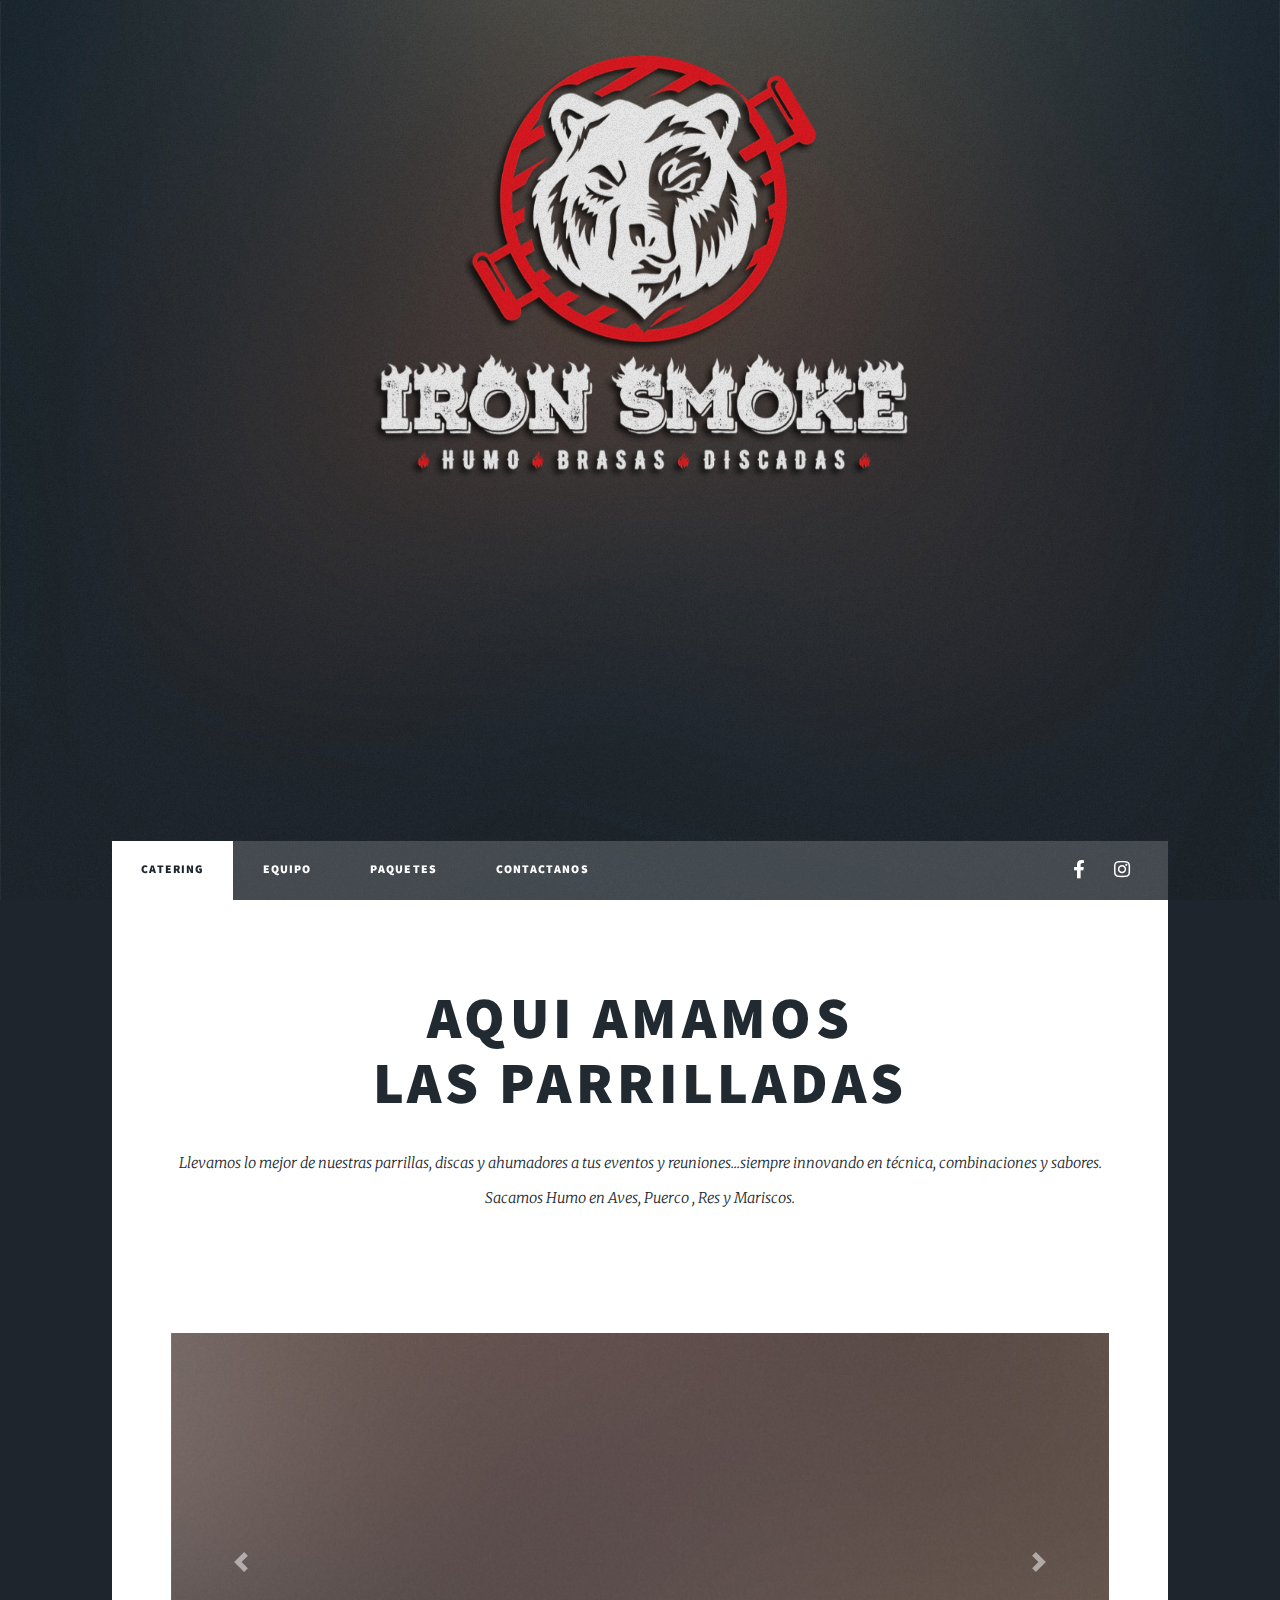
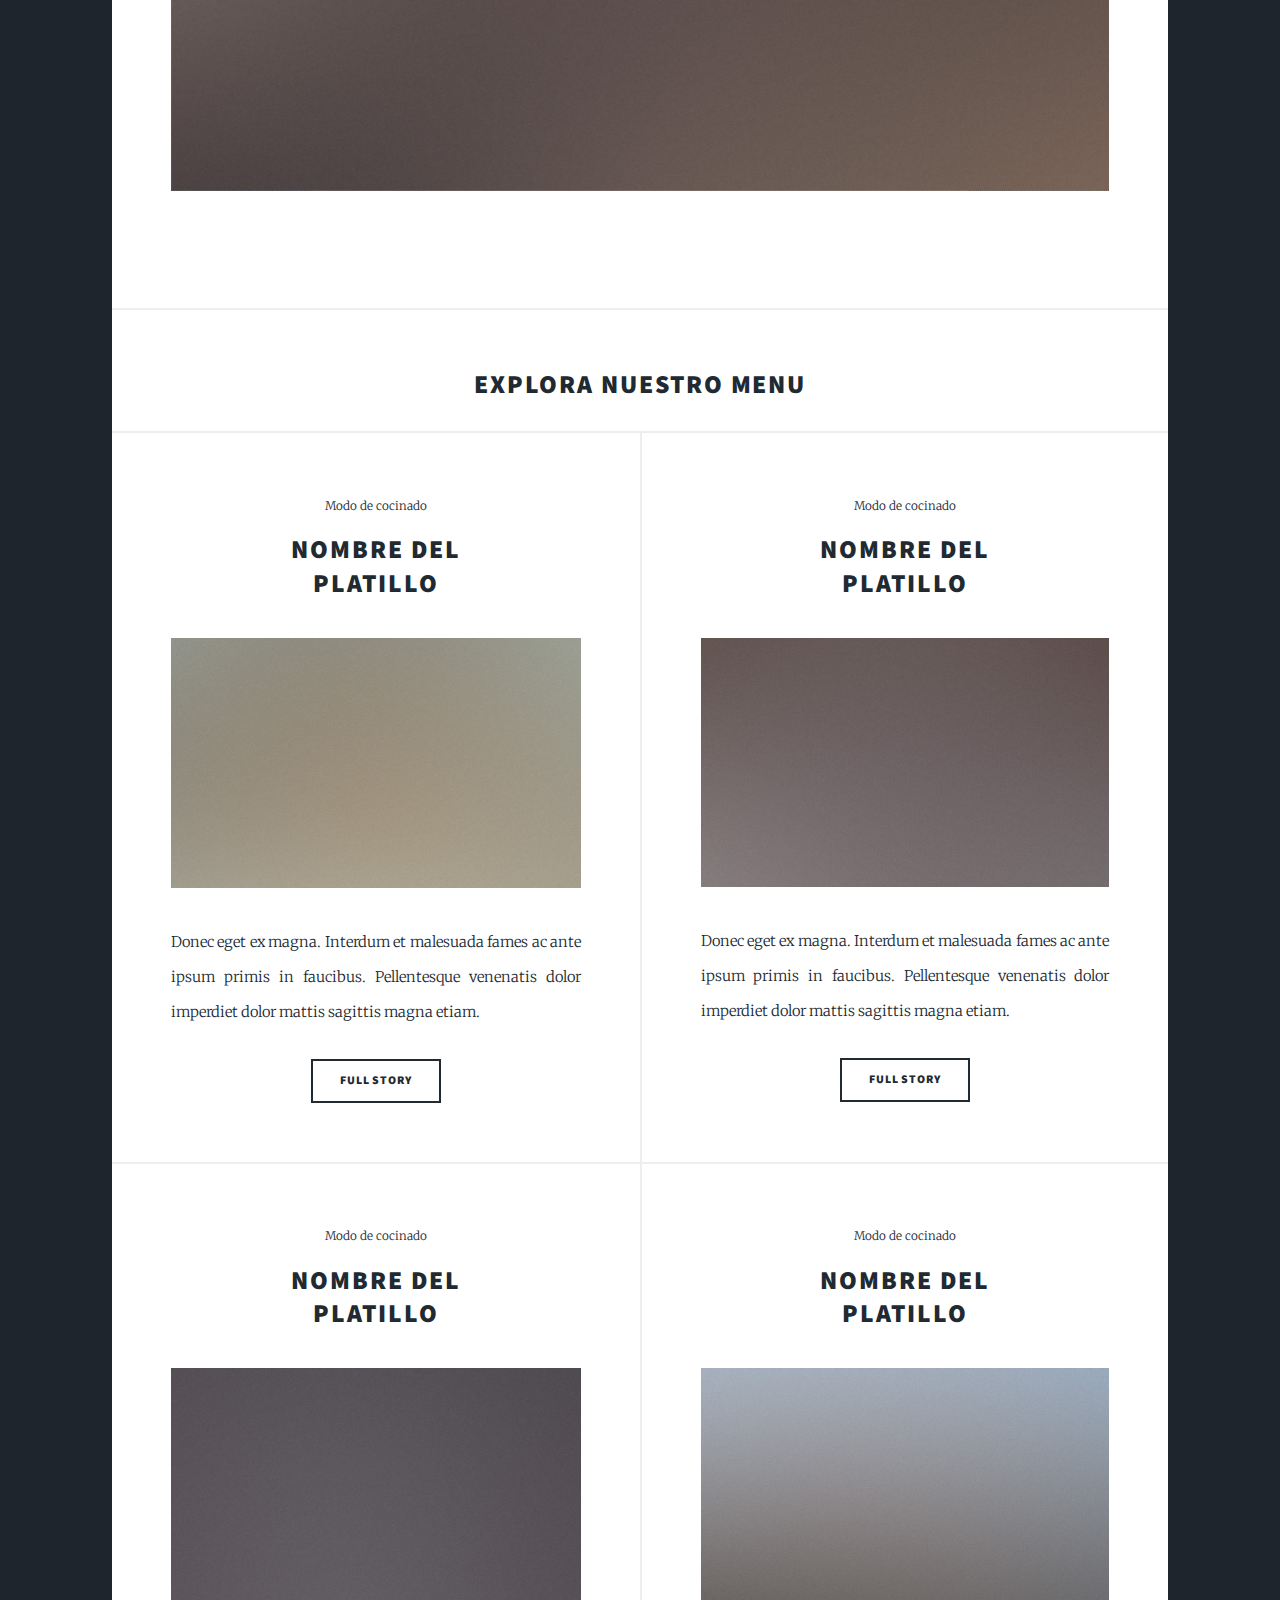
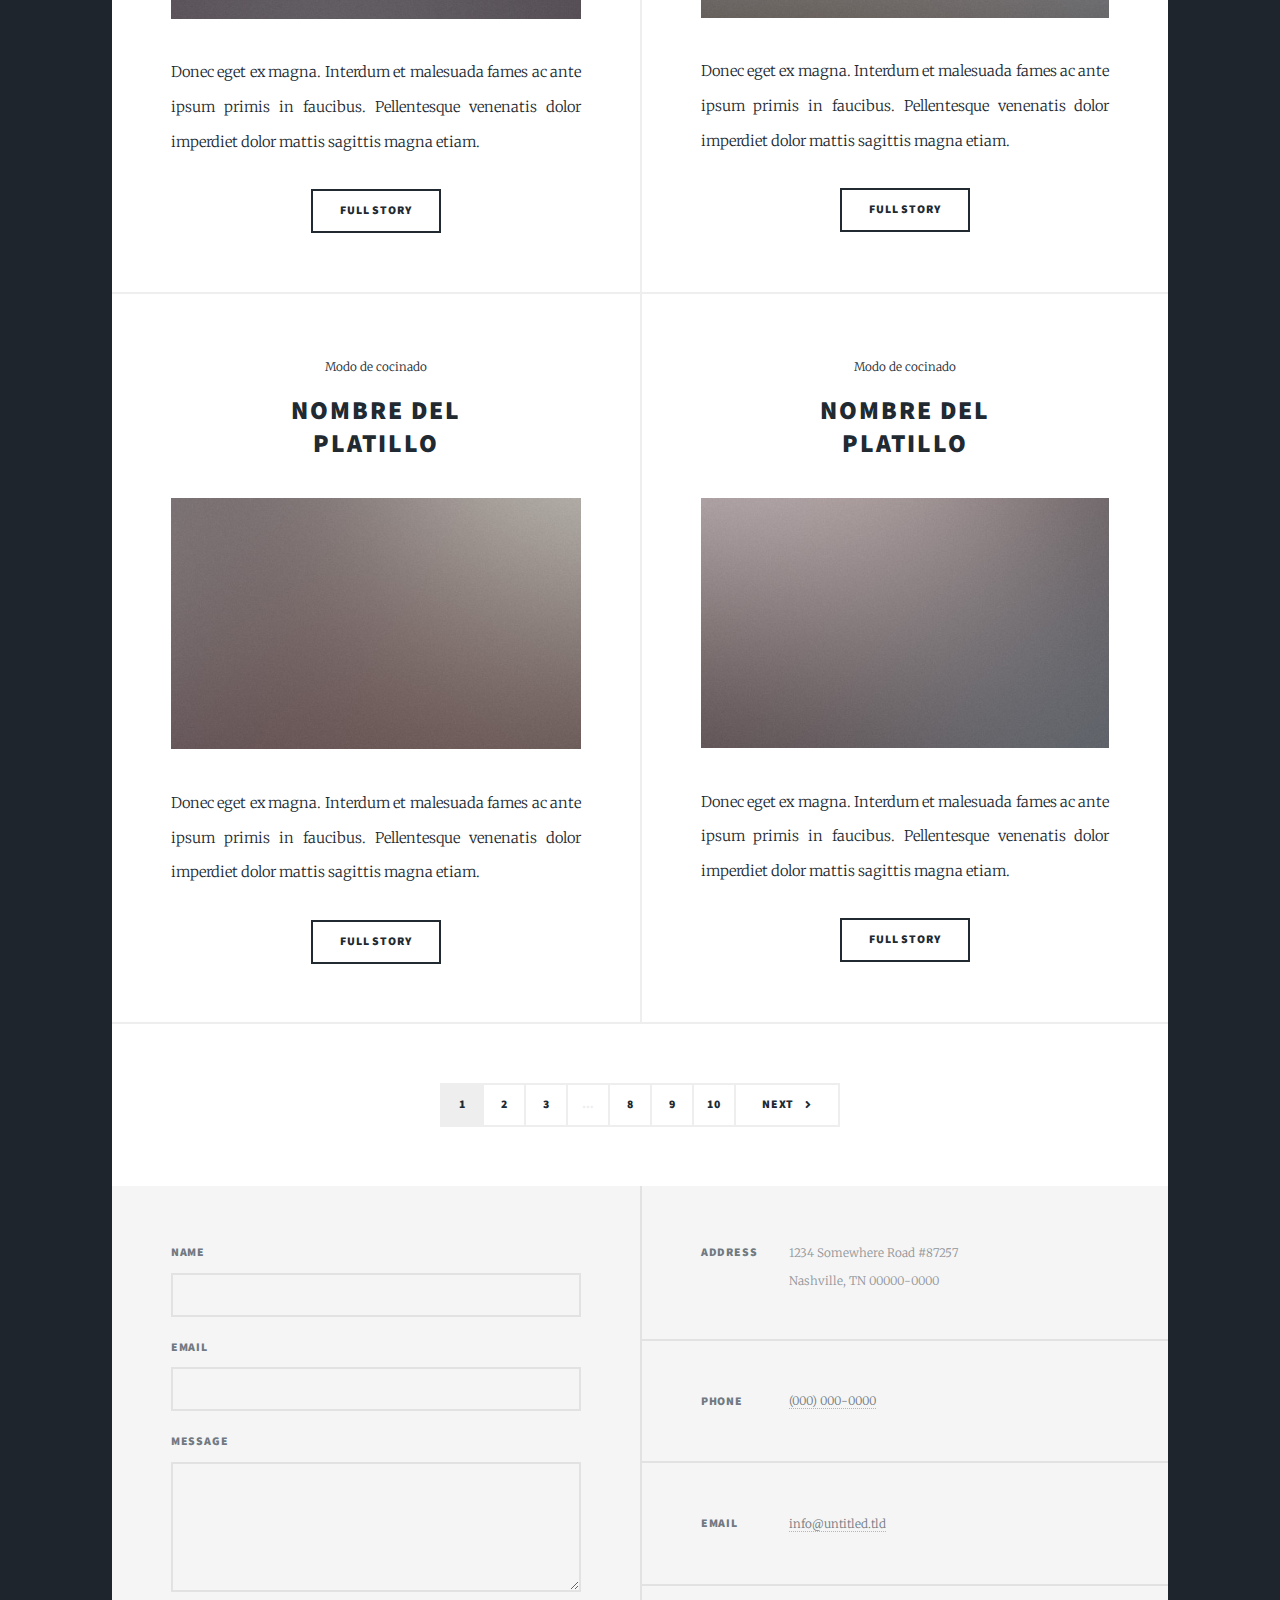
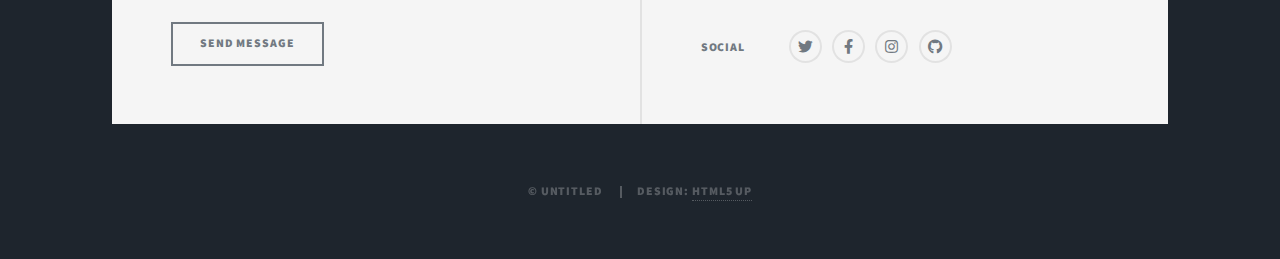
==== index.html @ 40084c40 "Initial commit" ====
<!DOCTYPE html>
<!--
	Massively by HTML5 UP
	html5up.net | @ajlkn
	Free for personal and commercial use under the CCA 3.0 license (html5up.net/license)
-->
<html>
  <head>
    <title>Iron Smoke</title>
    <meta charset="utf-8" />
    <meta
      name="viewport"
      content="width=device-width, initial-scale=1, user-scalable=no"
    />
    <link
      rel="stylesheet"
      href="https://cdn.jsdelivr.net/npm/bootstrap@4.0.0/dist/css/bootstrap.min.css"
      integrity="sha384-Gn5384xqQ1aoWXA+058RXPxPg6fy4IWvTNh0E263XmFcJlSAwiGgFAW/dAiS6JXm"
      crossorigin="anonymous"
    />
    <style>
      h2 {
        text-align: center;
      }
    </style>

    <link rel="stylesheet" href="assets/css/main.css" />
    <noscript
      ><link rel="stylesheet" href="assets/css/noscript.css"
    /></noscript>
  </head>
  <body class="is-preload">
    <!-- Wrapper -->
    <div id="wrapper" class="fade-in">
      <!-- Intro -->
      <div id="intro">
        <ul class="actions">
          <li>
            <a href="#header"></a>
          </li>
        </ul>
      </div>

      <!-- Header -->
      <header id="header">
        <a href="index.html" class="logo">Iron Smoke</a>
      </header>

      <!-- Nav -->
      <nav id="nav">
        <ul class="links">
          <li class="active"><a href="index.html">Catering</a></li>
          <li><a href="generic.html">Equipo</a></li>
          <li><a href="paquetes.html">Paquetes</a></li>

          <li><a href="elements.html">Contactanos</a></li>
        </ul>
        <ul class="icons">
          <li>
            <a href="#" class="icon brands fa-facebook-f"
              ><span class="label">Facebook</span></a
            >
          </li>
          <li>
            <a href="#" class="icon brands fa-instagram"
              ><span class="label">Instagram</span></a
            >
          </li>
        </ul>
      </nav>

      <!-- Main -->
      <div id="main">
        <!-- Featured Post -->
        <article class="post featured">
          <header class="major">
            <h2>
              <a href="#"
                >Aqui amamos<br />
                las parrilladas</a
              >
            </h2>
            <p>
              Llevamos lo mejor de nuestras parrillas, discas y ahumadores a tus
              eventos y reuniones...siempre innovando en técnica, combinaciones
              y sabores. Sacamos Humo en Aves, Puerco , Res y Mariscos.
            </p>
          </header>
          <a href="#" class="image main"
            ><div
              id="carouselExampleControls"
              class="carousel slide"
              data-ride="carousel"
            >
              <div class="carousel-inner">
                <div class="carousel-item active">
                  <img
                    class="d-block w-100"
                    src="images/pic01.jpg"
                    alt="First slide"
                  />
                </div>
                <div class="carousel-item">
                  <img
                    class="d-block w-100"
                    src="images/pic01.jpg"
                    alt="Second slide"
                  />
                </div>
                <div class="carousel-item">
                  <img
                    class="d-block w-100"
                    src="images/pic01.jpg"
                    alt="Third slide"
                  />
                </div>
              </div>
              <a
                class="carousel-control-prev"
                href="#carouselExampleControls"
                role="button"
                data-slide="prev"
              >
                <span
                  class="carousel-control-prev-icon"
                  aria-hidden="true"
                ></span>
                <span class="sr-only">Previous</span>
              </a>
              <a
                class="carousel-control-next"
                href="#carouselExampleControls"
                role="button"
                data-slide="next"
              >
                <span
                  class="carousel-control-next-icon"
                  aria-hidden="true"
                ></span>
                <span class="sr-only">Next</span>
              </a>
            </div></a
          >
        </article>

        <h2>Explora nuestro menu</h2>

        <!-- Posts -->

        <section class="posts">
          <article>
            <header>
              <span class="date">Modo de cocinado</span>
              <h2>
                <a href="#"
                  >Nombre Del<br />
                  platillo</a
                >
              </h2>
            </header>
            <a href="#" class="image fit"
              ><img src="images/pic02.jpg" alt=""
            /></a>
            <p>
              Donec eget ex magna. Interdum et malesuada fames ac ante ipsum
              primis in faucibus. Pellentesque venenatis dolor imperdiet dolor
              mattis sagittis magna etiam.
            </p>
            <ul class="actions special">
              <li><a href="#" class="button">Full Story</a></li>
            </ul>
          </article>
          <article>
            <header>
              <span class="date">Modo de cocinado</span>
              <h2>
                <a href="#"
                  >Nombre Del<br />
                  platillo</a
                >
              </h2>
            </header>
            <a href="#" class="image fit"
              ><img src="images/pic03.jpg" alt=""
            /></a>
            <p>
              Donec eget ex magna. Interdum et malesuada fames ac ante ipsum
              primis in faucibus. Pellentesque venenatis dolor imperdiet dolor
              mattis sagittis magna etiam.
            </p>
            <ul class="actions special">
              <li><a href="#" class="button">Full Story</a></li>
            </ul>
          </article>
          <article>
            <header>
              <span class="date">Modo de cocinado</span>
              <h2>
                <a href="#"
                  >Nombre Del<br />
                  platillo</a
                >
              </h2>
            </header>
            <a href="#" class="image fit"
              ><img src="images/pic04.jpg" alt=""
            /></a>
            <p>
              Donec eget ex magna. Interdum et malesuada fames ac ante ipsum
              primis in faucibus. Pellentesque venenatis dolor imperdiet dolor
              mattis sagittis magna etiam.
            </p>
            <ul class="actions special">
              <li><a href="#" class="button">Full Story</a></li>
            </ul>
          </article>
          <article>
            <header>
              <span class="date">Modo de cocinado</span>
              <h2>
                <a href="#"
                  >Nombre Del<br />
                  platillo</a
                >
              </h2>
            </header>
            <a href="#" class="image fit"
              ><img src="images/pic05.jpg" alt=""
            /></a>
            <p>
              Donec eget ex magna. Interdum et malesuada fames ac ante ipsum
              primis in faucibus. Pellentesque venenatis dolor imperdiet dolor
              mattis sagittis magna etiam.
            </p>
            <ul class="actions special">
              <li><a href="#" class="button">Full Story</a></li>
            </ul>
          </article>
          <article>
            <header>
              <span class="date">Modo de cocinado</span>
              <h2>
                <a href="#"
                  >Nombre Del<br />
                  platillo</a
                >
              </h2>
            </header>
            <a href="#" class="image fit"
              ><img src="images/pic06.jpg" alt=""
            /></a>
            <p>
              Donec eget ex magna. Interdum et malesuada fames ac ante ipsum
              primis in faucibus. Pellentesque venenatis dolor imperdiet dolor
              mattis sagittis magna etiam.
            </p>
            <ul class="actions special">
              <li><a href="#" class="button">Full Story</a></li>
            </ul>
          </article>
          <article>
            <header>
              <span class="date">Modo de cocinado</span>
              <h2>
                <a href="#"
                  >Nombre Del<br />
                  platillo</a
                >
              </h2>
            </header>
            <a href="#" class="image fit"
              ><img src="images/pic07.jpg" alt=""
            /></a>
            <p>
              Donec eget ex magna. Interdum et malesuada fames ac ante ipsum
              primis in faucibus. Pellentesque venenatis dolor imperdiet dolor
              mattis sagittis magna etiam.
            </p>
            <ul class="actions special">
              <li><a href="#" class="button">Full Story</a></li>
            </ul>
          </article>
        </section>

        <!-- Footer -->
        <footer>
          <div class="pagination">
            <!--<a href="#" class="previous">Prev</a>-->
            <a href="#" class="page active">1</a>
            <a href="#" class="page">2</a>
            <a href="#" class="page">3</a>
            <span class="extra">&hellip;</span>
            <a href="#" class="page">8</a>
            <a href="#" class="page">9</a>
            <a href="#" class="page">10</a>
            <a href="#" class="next">Next</a>
          </div>
        </footer>
      </div>

      <!-- Footer -->
      <footer id="footer">
        <section>
          <form method="post" action="#">
            <div class="fields">
              <div class="field">
                <label for="name">Name</label>
                <input type="text" name="name" id="name" />
              </div>
              <div class="field">
                <label for="email">Email</label>
                <input type="text" name="email" id="email" />
              </div>
              <div class="field">
                <label for="message">Message</label>
                <textarea name="message" id="message" rows="3"></textarea>
              </div>
            </div>
            <ul class="actions">
              <li><input type="submit" value="Send Message" /></li>
            </ul>
          </form>
        </section>
        <section class="split contact">
          <section class="alt">
            <h3>Address</h3>
            <p>
              1234 Somewhere Road #87257<br />
              Nashville, TN 00000-0000
            </p>
          </section>
          <section>
            <h3>Phone</h3>
            <p><a href="#">(000) 000-0000</a></p>
          </section>
          <section>
            <h3>Email</h3>
            <p><a href="#">info@untitled.tld</a></p>
          </section>
          <section>
            <h3>Social</h3>
            <ul class="icons alt">
              <li>
                <a href="#" class="icon brands alt fa-twitter"
                  ><span class="label">Twitter</span></a
                >
              </li>
              <li>
                <a href="#" class="icon brands alt fa-facebook-f"
                  ><span class="label">Facebook</span></a
                >
              </li>
              <li>
                <a href="#" class="icon brands alt fa-instagram"
                  ><span class="label">Instagram</span></a
                >
              </li>
              <li>
                <a href="#" class="icon brands alt fa-github"
                  ><span class="label">GitHub</span></a
                >
              </li>
            </ul>
          </section>
        </section>
      </footer>

      <!-- Copyright -->
      <div id="copyright">
        <ul>
          <li>&copy; Untitled</li>
          <li>Design: <a href="https://html5up.net">HTML5 UP</a></li>
        </ul>
      </div>
    </div>

    <!-- Scripts -->
    <script src="assets/js/jquery.min.js"></script>
    <script src="assets/js/jquery.scrollex.min.js"></script>
    <script src="assets/js/jquery.scrolly.min.js"></script>
    <script src="assets/js/browser.min.js"></script>
    <script src="assets/js/breakpoints.min.js"></script>
    <script src="assets/js/util.js"></script>
    <script src="assets/js/main.js"></script>
    <script
      src="https://code.jquery.com/jquery-3.2.1.slim.min.js"
      integrity="sha384-KJ3o2DKtIkvYIK3UENzmM7KCkRr/rE9/Qpg6aAZGJwFDMVNA/GpGFF93hXpG5KkN"
      crossorigin="anonymous"
    ></script>
    <script
      src="https://cdn.jsdelivr.net/npm/popper.js@1.12.9/dist/umd/popper.min.js"
      integrity="sha384-ApNbgh9B+Y1QKtv3Rn7W3mgPxhU9K/ScQsAP7hUibX39j7fakFPskvXusvfa0b4Q"
      crossorigin="anonymous"
    ></script>
    <script
      src="https://cdn.jsdelivr.net/npm/bootstrap@4.0.0/dist/js/bootstrap.min.js"
      integrity="sha384-JZR6Spejh4U02d8jOt6vLEHfe/JQGiRRSQQxSfFWpi1MquVdAyjUar5+76PVCmYl"
      crossorigin="anonymous"
    ></script>
  </body>
</html>
---- assets/css/main.css ----
@import url(fontawesome-all.min.css);
@import url("https://fonts.googleapis.com/css?family=Merriweather:300,700,300italic,700italic|Source+Sans+Pro:900");

/*
	Massively by HTML5 UP
	html5up.net | @ajlkn
	Free for personal and commercial use under the CCA 3.0 license (html5up.net/license)
*/

html,
body,
div,
span,
applet,
object,
iframe,
h1,
h2,
h3,
h4,
h5,
h6,
p,
blockquote,
pre,
a,
abbr,
acronym,
address,
big,
cite,
code,
del,
dfn,
em,
img,
ins,
kbd,
q,
s,
samp,
small,
strike,
strong,
sub,
sup,
tt,
var,
b,
u,
i,
center,
dl,
dt,
dd,
ol,
ul,
li,
fieldset,
form,
label,
legend,
table,
caption,
tbody,
tfoot,
thead,
tr,
th,
td,
article,
aside,
canvas,
details,
embed,
figure,
figcaption,
footer,
header,
hgroup,
menu,
nav,
output,
ruby,
section,
summary,
time,
mark,
audio,
video {
  margin: 0;
  padding: 0;
  border: 0;
  font-size: 100%;
  font: inherit;
  vertical-align: baseline;
}

article,
aside,
details,
figcaption,
figure,
footer,
header,
hgroup,
menu,
nav,
section {
  display: block;
}

body {
  line-height: 1;
}

ol,
ul {
  list-style: none;
}

blockquote,
q {
  quotes: none;
}

blockquote:before,
blockquote:after,
q:before,
q:after {
  content: "";
  content: none;
}

table {
  border-collapse: collapse;
  border-spacing: 0;
}

body {
  -webkit-text-size-adjust: none;
}

mark {
  background-color: transparent;
  color: inherit;
}

input::-moz-focus-inner {
  border: 0;
  padding: 0;
}

input,
select,
textarea {
  -moz-appearance: none;
  -webkit-appearance: none;
  -ms-appearance: none;
  appearance: none;
}

/* Basic */

@-ms-viewport {
  width: device-width;
}

body {
  -ms-overflow-style: scrollbar;
}

@media screen and (max-width: 480px) {
  html,
  body {
    min-width: 320px;
  }
}

html {
  box-sizing: border-box;
}

*,
*:before,
*:after {
  box-sizing: inherit;
}

body {
  background-color: #1e252d;
}

body.is-preload *,
body.is-preload *:before,
body.is-preload *:after {
  -moz-animation: none !important;
  -webkit-animation: none !important;
  -ms-animation: none !important;
  animation: none !important;
  -moz-transition: none !important;
  -webkit-transition: none !important;
  -ms-transition: none !important;
  transition: none !important;
}

/* Type */

html {
  font-size: 16pt;
}

@media screen and (max-width: 1680px) {
  html {
    font-size: 12pt;
  }
}

@media screen and (max-width: 1280px) {
  html {
    font-size: 11pt;
  }
}

@media screen and (max-width: 360px) {
  html {
    font-size: 10pt;
  }
}

body {
  color: #212931;
}

body,
input,
select,
textarea {
  font-family: "Merriweather", Georgia, serif;
  font-weight: 300;
  font-size: 1rem;
  line-height: 2.375;
}

a {
  -moz-transition: color 0.2s ease-in-out, background-color 0.2s ease-in-out,
    border-color 0.2s ease-in-out, box-shadow 0.2s ease-in-out;
  -webkit-transition: color 0.2s ease-in-out, background-color 0.2s ease-in-out,
    border-color 0.2s ease-in-out, box-shadow 0.2s ease-in-out;
  -ms-transition: color 0.2s ease-in-out, background-color 0.2s ease-in-out,
    border-color 0.2s ease-in-out, box-shadow 0.2s ease-in-out;
  transition: color 0.2s ease-in-out, background-color 0.2s ease-in-out,
    border-color 0.2s ease-in-out, box-shadow 0.2s ease-in-out;
  border-bottom: dotted 1px;
  text-decoration: none;
}

a:hover {
  border-bottom-color: transparent;
}

strong,
b {
  font-weight: 600;
}

em,
i {
  font-style: italic;
}

p {
  text-align: justify;
  margin: 0 0 2rem 0;
}

h1,
h2,
h3,
h4,
h5,
h6 {
  font-family: "Source Sans Pro", Helvetica, sans-serif;
  font-weight: 900;
  line-height: 1.5;
  letter-spacing: 0.075em;
  text-transform: uppercase;
  margin: 0 0 1rem 0;
}

h1 a,
h2 a,
h3 a,
h4 a,
h5 a,
h6 a {
  border-bottom: 0;
  color: inherit;
  text-decoration: none;
}

h1 {
  font-size: 4rem;
  line-height: 1.1;
  margin: 0 0 2rem 0;
}

h2 {
  font-size: 1.75rem;
  line-height: 1.3;
  margin: 0 0 1.5rem 0;
}

h3 {
  font-size: 1.25rem;
  margin: 0 0 1.5rem 0;
}

h4 {
  font-size: 1rem;
}

h5 {
  font-size: 0.9rem;
}

h6 {
  font-size: 0.8rem;
}

sub {
  font-size: 0.8rem;
  position: relative;
  top: 0.5rem;
}

sup {
  font-size: 0.8rem;
  position: relative;
  top: -0.5rem;
}

blockquote {
  border-left: solid 4px;
  font-style: italic;
  margin: 0 0 2rem 0;
  padding: 0.5rem 0 0.5rem 2rem;
}

code {
  border: solid 2px;
  font-family: "Courier New", monospace;
  font-size: 0.9rem;
  margin: 0 0.25rem;
  padding: 0.25rem 0.65rem;
}

pre {
  -webkit-overflow-scrolling: touch;
  font-family: "Courier New", monospace;
  font-size: 0.9rem;
  margin: 0 0 2rem 0;
}

pre code {
  display: block;
  line-height: 1.75;
  padding: 1rem 1.5rem;
  overflow-x: auto;
}

hr {
  border: 0;
  border-bottom: solid 2px;
  margin: 3rem 0;
}

hr.major {
  margin: 5rem 0;
}

.align-left {
  text-align: left;
}

.align-center {
  text-align: center;
}

.align-right {
  text-align: right;
}

input,
select,
textarea {
  color: #212931;
}

a {
  color: #212931;
  border-bottom-color: rgba(33, 41, 49, 0.5);
}

a:hover {
  border-bottom-color: transparent;
  color: #18bfef !important;
}

strong,
b {
  color: #212931;
}

h1,
h2,
h3,
h4,
h5,
h6 {
  color: #212931;
}

blockquote {
  border-left-color: #eeeeee;
}

code {
  background: rgba(220, 220, 220, 0.25);
  border-color: #eeeeee;
}

hr {
  border-bottom-color: #eeeeee;
}

/* Row */

.row {
  display: flex;
  flex-wrap: wrap;
  box-sizing: border-box;
  align-items: stretch;
}

.row > * {
  box-sizing: border-box;
}

.row.gtr-uniform > * > :last-child {
  margin-bottom: 0;
}

.row.aln-left {
  justify-content: flex-start;
}

.row.aln-center {
  justify-content: center;
}

.row.aln-right {
  justify-content: flex-end;
}

.row.aln-top {
  align-items: flex-start;
}

.row.aln-middle {
  align-items: center;
}

.row.aln-bottom {
  align-items: flex-end;
}

.row > .imp {
  order: -1;
}

.row > .col-1 {
  width: 8.33333%;
}

.row > .off-1 {
  margin-left: 8.33333%;
}

.row > .col-2 {
  width: 16.66667%;
}

.row > .off-2 {
  margin-left: 16.66667%;
}

.row > .col-3 {
  width: 25%;
}

.row > .off-3 {
  margin-left: 25%;
}

.row > .col-4 {
  width: 33.33333%;
}

.row > .off-4 {
  margin-left: 33.33333%;
}

.row > .col-5 {
  width: 41.66667%;
}

.row > .off-5 {
  margin-left: 41.66667%;
}

.row > .col-6 {
  width: 50%;
}

.row > .off-6 {
  margin-left: 50%;
}

.row > .col-7 {
  width: 58.33333%;
}

.row > .off-7 {
  margin-left: 58.33333%;
}

.row > .col-8 {
  width: 66.66667%;
}

.row > .off-8 {
  margin-left: 66.66667%;
}

.row > .col-9 {
  width: 75%;
}

.row > .off-9 {
  margin-left: 75%;
}

.row > .col-10 {
  width: 83.33333%;
}

.row > .off-10 {
  margin-left: 83.33333%;
}

.row > .col-11 {
  width: 91.66667%;
}

.row > .off-11 {
  margin-left: 91.66667%;
}

.row > .col-12 {
  width: 100%;
}

.row > .off-12 {
  margin-left: 100%;
}

.row.gtr-0 {
  margin-top: 0;
  margin-left: 0rem;
}

.row.gtr-0 > * {
  padding: 0 0 0 0rem;
}

.row.gtr-0.gtr-uniform {
  margin-top: 0rem;
}

.row.gtr-0.gtr-uniform > * {
  padding-top: 0rem;
}

.row.gtr-25 {
  margin-top: 0;
  margin-left: -0.375rem;
}

.row.gtr-25 > * {
  padding: 0 0 0 0.375rem;
}

.row.gtr-25.gtr-uniform {
  margin-top: -0.375rem;
}

.row.gtr-25.gtr-uniform > * {
  padding-top: 0.375rem;
}

.row.gtr-50 {
  margin-top: 0;
  margin-left: -0.75rem;
}

.row.gtr-50 > * {
  padding: 0 0 0 0.75rem;
}

.row.gtr-50.gtr-uniform {
  margin-top: -0.75rem;
}

.row.gtr-50.gtr-uniform > * {
  padding-top: 0.75rem;
}

.row {
  margin-top: 0;
  margin-left: -1.5rem;
}

.row > * {
  padding: 0 0 0 1.5rem;
}

.row.gtr-uniform {
  margin-top: -1.5rem;
}

.row.gtr-uniform > * {
  padding-top: 1.5rem;
}

.row.gtr-150 {
  margin-top: 0;
  margin-left: -2.25rem;
}

.row.gtr-150 > * {
  padding: 0 0 0 2.25rem;
}

.row.gtr-150.gtr-uniform {
  margin-top: -2.25rem;
}

.row.gtr-150.gtr-uniform > * {
  padding-top: 2.25rem;
}

.row.gtr-200 {
  margin-top: 0;
  margin-left: -3rem;
}

.row.gtr-200 > * {
  padding: 0 0 0 3rem;
}

.row.gtr-200.gtr-uniform {
  margin-top: -3rem;
}

.row.gtr-200.gtr-uniform > * {
  padding-top: 3rem;
}

@media screen and (max-width: 1680px) {
  .row {
    display: flex;
    flex-wrap: wrap;
    box-sizing: border-box;
    align-items: stretch;
  }

  .row > * {
    box-sizing: border-box;
  }

  .row.gtr-uniform > * > :last-child {
    margin-bottom: 0;
  }

  .row.aln-left {
    justify-content: flex-start;
  }

  .row.aln-center {
    justify-content: center;
  }

  .row.aln-right {
    justify-content: flex-end;
  }

  .row.aln-top {
    align-items: flex-start;
  }

  .row.aln-middle {
    align-items: center;
  }

  .row.aln-bottom {
    align-items: flex-end;
  }

  .row > .imp-xlarge {
    order: -1;
  }

  .row > .col-1-xlarge {
    width: 8.33333%;
  }

  .row > .off-1-xlarge {
    margin-left: 8.33333%;
  }

  .row > .col-2-xlarge {
    width: 16.66667%;
  }

  .row > .off-2-xlarge {
    margin-left: 16.66667%;
  }

  .row > .col-3-xlarge {
    width: 25%;
  }

  .row > .off-3-xlarge {
    margin-left: 25%;
  }

  .row > .col-4-xlarge {
    width: 33.33333%;
  }

  .row > .off-4-xlarge {
    margin-left: 33.33333%;
  }

  .row > .col-5-xlarge {
    width: 41.66667%;
  }

  .row > .off-5-xlarge {
    margin-left: 41.66667%;
  }

  .row > .col-6-xlarge {
    width: 50%;
  }

  .row > .off-6-xlarge {
    margin-left: 50%;
  }

  .row > .col-7-xlarge {
    width: 58.33333%;
  }

  .row > .off-7-xlarge {
    margin-left: 58.33333%;
  }

  .row > .col-8-xlarge {
    width: 66.66667%;
  }

  .row > .off-8-xlarge {
    margin-left: 66.66667%;
  }

  .row > .col-9-xlarge {
    width: 75%;
  }

  .row > .off-9-xlarge {
    margin-left: 75%;
  }

  .row > .col-10-xlarge {
    width: 83.33333%;
  }

  .row > .off-10-xlarge {
    margin-left: 83.33333%;
  }

  .row > .col-11-xlarge {
    width: 91.66667%;
  }

  .row > .off-11-xlarge {
    margin-left: 91.66667%;
  }

  .row > .col-12-xlarge {
    width: 100%;
  }

  .row > .off-12-xlarge {
    margin-left: 100%;
  }

  .row.gtr-0 {
    margin-top: 0;
    margin-left: 0rem;
  }

  .row.gtr-0 > * {
    padding: 0 0 0 0rem;
  }

  .row.gtr-0.gtr-uniform {
    margin-top: 0rem;
  }

  .row.gtr-0.gtr-uniform > * {
    padding-top: 0rem;
  }

  .row.gtr-25 {
    margin-top: 0;
    margin-left: -0.375rem;
  }

  .row.gtr-25 > * {
    padding: 0 0 0 0.375rem;
  }

  .row.gtr-25.gtr-uniform {
    margin-top: -0.375rem;
  }

  .row.gtr-25.gtr-uniform > * {
    padding-top: 0.375rem;
  }

  .row.gtr-50 {
    margin-top: 0;
    margin-left: -0.75rem;
  }

  .row.gtr-50 > * {
    padding: 0 0 0 0.75rem;
  }

  .row.gtr-50.gtr-uniform {
    margin-top: -0.75rem;
  }

  .row.gtr-50.gtr-uniform > * {
    padding-top: 0.75rem;
  }

  .row {
    margin-top: 0;
    margin-left: -1.5rem;
  }

  .row > * {
    padding: 0 0 0 1.5rem;
  }

  .row.gtr-uniform {
    margin-top: -1.5rem;
  }

  .row.gtr-uniform > * {
    padding-top: 1.5rem;
  }

  .row.gtr-150 {
    margin-top: 0;
    margin-left: -2.25rem;
  }

  .row.gtr-150 > * {
    padding: 0 0 0 2.25rem;
  }

  .row.gtr-150.gtr-uniform {
    margin-top: -2.25rem;
  }

  .row.gtr-150.gtr-uniform > * {
    padding-top: 2.25rem;
  }

  .row.gtr-200 {
    margin-top: 0;
    margin-left: -3rem;
  }

  .row.gtr-200 > * {
    padding: 0 0 0 3rem;
  }

  .row.gtr-200.gtr-uniform {
    margin-top: -3rem;
  }

  .row.gtr-200.gtr-uniform > * {
    padding-top: 3rem;
  }
}

@media screen and (max-width: 1280px) {
  .row {
    display: flex;
    flex-wrap: wrap;
    box-sizing: border-box;
    align-items: stretch;
  }

  .row > * {
    box-sizing: border-box;
  }

  .row.gtr-uniform > * > :last-child {
    margin-bottom: 0;
  }

  .row.aln-left {
    justify-content: flex-start;
  }

  .row.aln-center {
    justify-content: center;
  }

  .row.aln-right {
    justify-content: flex-end;
  }

  .row.aln-top {
    align-items: flex-start;
  }

  .row.aln-middle {
    align-items: center;
  }

  .row.aln-bottom {
    align-items: flex-end;
  }

  .row > .imp-large {
    order: -1;
  }

  .row > .col-1-large {
    width: 8.33333%;
  }

  .row > .off-1-large {
    margin-left: 8.33333%;
  }

  .row > .col-2-large {
    width: 16.66667%;
  }

  .row > .off-2-large {
    margin-left: 16.66667%;
  }

  .row > .col-3-large {
    width: 25%;
  }

  .row > .off-3-large {
    margin-left: 25%;
  }

  .row > .col-4-large {
    width: 33.33333%;
  }

  .row > .off-4-large {
    margin-left: 33.33333%;
  }

  .row > .col-5-large {
    width: 41.66667%;
  }

  .row > .off-5-large {
    margin-left: 41.66667%;
  }

  .row > .col-6-large {
    width: 50%;
  }

  .row > .off-6-large {
    margin-left: 50%;
  }

  .row > .col-7-large {
    width: 58.33333%;
  }

  .row > .off-7-large {
    margin-left: 58.33333%;
  }

  .row > .col-8-large {
    width: 66.66667%;
  }

  .row > .off-8-large {
    margin-left: 66.66667%;
  }

  .row > .col-9-large {
    width: 75%;
  }

  .row > .off-9-large {
    margin-left: 75%;
  }

  .row > .col-10-large {
    width: 83.33333%;
  }

  .row > .off-10-large {
    margin-left: 83.33333%;
  }

  .row > .col-11-large {
    width: 91.66667%;
  }

  .row > .off-11-large {
    margin-left: 91.66667%;
  }

  .row > .col-12-large {
    width: 100%;
  }

  .row > .off-12-large {
    margin-left: 100%;
  }

  .row.gtr-0 {
    margin-top: 0;
    margin-left: 0rem;
  }

  .row.gtr-0 > * {
    padding: 0 0 0 0rem;
  }

  .row.gtr-0.gtr-uniform {
    margin-top: 0rem;
  }

  .row.gtr-0.gtr-uniform > * {
    padding-top: 0rem;
  }

  .row.gtr-25 {
    margin-top: 0;
    margin-left: -0.375rem;
  }

  .row.gtr-25 > * {
    padding: 0 0 0 0.375rem;
  }

  .row.gtr-25.gtr-uniform {
    margin-top: -0.375rem;
  }

  .row.gtr-25.gtr-uniform > * {
    padding-top: 0.375rem;
  }

  .row.gtr-50 {
    margin-top: 0;
    margin-left: -0.75rem;
  }

  .row.gtr-50 > * {
    padding: 0 0 0 0.75rem;
  }

  .row.gtr-50.gtr-uniform {
    margin-top: -0.75rem;
  }

  .row.gtr-50.gtr-uniform > * {
    padding-top: 0.75rem;
  }

  .row {
    margin-top: 0;
    margin-left: -1.5rem;
  }

  .row > * {
    padding: 0 0 0 1.5rem;
  }

  .row.gtr-uniform {
    margin-top: -1.5rem;
  }

  .row.gtr-uniform > * {
    padding-top: 1.5rem;
  }

  .row.gtr-150 {
    margin-top: 0;
    margin-left: -2.25rem;
  }

  .row.gtr-150 > * {
    padding: 0 0 0 2.25rem;
  }

  .row.gtr-150.gtr-uniform {
    margin-top: -2.25rem;
  }

  .row.gtr-150.gtr-uniform > * {
    padding-top: 2.25rem;
  }

  .row.gtr-200 {
    margin-top: 0;
    margin-left: -3rem;
  }

  .row.gtr-200 > * {
    padding: 0 0 0 3rem;
  }

  .row.gtr-200.gtr-uniform {
    margin-top: -3rem;
  }

  .row.gtr-200.gtr-uniform > * {
    padding-top: 3rem;
  }
}

@media screen and (max-width: 980px) {
  .row {
    display: flex;
    flex-wrap: wrap;
    box-sizing: border-box;
    align-items: stretch;
  }

  .row > * {
    box-sizing: border-box;
  }

  .row.gtr-uniform > * > :last-child {
    margin-bottom: 0;
  }

  .row.aln-left {
    justify-content: flex-start;
  }

  .row.aln-center {
    justify-content: center;
  }

  .row.aln-right {
    justify-content: flex-end;
  }

  .row.aln-top {
    align-items: flex-start;
  }

  .row.aln-middle {
    align-items: center;
  }

  .row.aln-bottom {
    align-items: flex-end;
  }

  .row > .imp-medium {
    order: -1;
  }

  .row > .col-1-medium {
    width: 8.33333%;
  }

  .row > .off-1-medium {
    margin-left: 8.33333%;
  }

  .row > .col-2-medium {
    width: 16.66667%;
  }

  .row > .off-2-medium {
    margin-left: 16.66667%;
  }

  .row > .col-3-medium {
    width: 25%;
  }

  .row > .off-3-medium {
    margin-left: 25%;
  }

  .row > .col-4-medium {
    width: 33.33333%;
  }

  .row > .off-4-medium {
    margin-left: 33.33333%;
  }

  .row > .col-5-medium {
    width: 41.66667%;
  }

  .row > .off-5-medium {
    margin-left: 41.66667%;
  }

  .row > .col-6-medium {
    width: 50%;
  }

  .row > .off-6-medium {
    margin-left: 50%;
  }

  .row > .col-7-medium {
    width: 58.33333%;
  }

  .row > .off-7-medium {
    margin-left: 58.33333%;
  }

  .row > .col-8-medium {
    width: 66.66667%;
  }

  .row > .off-8-medium {
    margin-left: 66.66667%;
  }

  .row > .col-9-medium {
    width: 75%;
  }

  .row > .off-9-medium {
    margin-left: 75%;
  }

  .row > .col-10-medium {
    width: 83.33333%;
  }

  .row > .off-10-medium {
    margin-left: 83.33333%;
  }

  .row > .col-11-medium {
    width: 91.66667%;
  }

  .row > .off-11-medium {
    margin-left: 91.66667%;
  }

  .row > .col-12-medium {
    width: 100%;
  }

  .row > .off-12-medium {
    margin-left: 100%;
  }

  .row.gtr-0 {
    margin-top: 0;
    margin-left: 0rem;
  }

  .row.gtr-0 > * {
    padding: 0 0 0 0rem;
  }

  .row.gtr-0.gtr-uniform {
    margin-top: 0rem;
  }

  .row.gtr-0.gtr-uniform > * {
    padding-top: 0rem;
  }

  .row.gtr-25 {
    margin-top: 0;
    margin-left: -0.375rem;
  }

  .row.gtr-25 > * {
    padding: 0 0 0 0.375rem;
  }

  .row.gtr-25.gtr-uniform {
    margin-top: -0.375rem;
  }

  .row.gtr-25.gtr-uniform > * {
    padding-top: 0.375rem;
  }

  .row.gtr-50 {
    margin-top: 0;
    margin-left: -0.75rem;
  }

  .row.gtr-50 > * {
    padding: 0 0 0 0.75rem;
  }

  .row.gtr-50.gtr-uniform {
    margin-top: -0.75rem;
  }

  .row.gtr-50.gtr-uniform > * {
    padding-top: 0.75rem;
  }

  .row {
    margin-top: 0;
    margin-left: -1.5rem;
  }

  .row > * {
    padding: 0 0 0 1.5rem;
  }

  .row.gtr-uniform {
    margin-top: -1.5rem;
  }

  .row.gtr-uniform > * {
    padding-top: 1.5rem;
  }

  .row.gtr-150 {
    margin-top: 0;
    margin-left: -2.25rem;
  }

  .row.gtr-150 > * {
    padding: 0 0 0 2.25rem;
  }

  .row.gtr-150.gtr-uniform {
    margin-top: -2.25rem;
  }

  .row.gtr-150.gtr-uniform > * {
    padding-top: 2.25rem;
  }

  .row.gtr-200 {
    margin-top: 0;
    margin-left: -3rem;
  }

  .row.gtr-200 > * {
    padding: 0 0 0 3rem;
  }

  .row.gtr-200.gtr-uniform {
    margin-top: -3rem;
  }

  .row.gtr-200.gtr-uniform > * {
    padding-top: 3rem;
  }
}

@media screen and (max-width: 736px) {
  .row {
    display: flex;
    flex-wrap: wrap;
    box-sizing: border-box;
    align-items: stretch;
  }

  .row > * {
    box-sizing: border-box;
  }

  .row.gtr-uniform > * > :last-child {
    margin-bottom: 0;
  }

  .row.aln-left {
    justify-content: flex-start;
  }

  .row.aln-center {
    justify-content: center;
  }

  .row.aln-right {
    justify-content: flex-end;
  }

  .row.aln-top {
    align-items: flex-start;
  }

  .row.aln-middle {
    align-items: center;
  }

  .row.aln-bottom {
    align-items: flex-end;
  }

  .row > .imp-small {
    order: -1;
  }

  .row > .col-1-small {
    width: 8.33333%;
  }

  .row > .off-1-small {
    margin-left: 8.33333%;
  }

  .row > .col-2-small {
    width: 16.66667%;
  }

  .row > .off-2-small {
    margin-left: 16.66667%;
  }

  .row > .col-3-small {
    width: 25%;
  }

  .row > .off-3-small {
    margin-left: 25%;
  }

  .row > .col-4-small {
    width: 33.33333%;
  }

  .row > .off-4-small {
    margin-left: 33.33333%;
  }

  .row > .col-5-small {
    width: 41.66667%;
  }

  .row > .off-5-small {
    margin-left: 41.66667%;
  }

  .row > .col-6-small {
    width: 50%;
  }

  .row > .off-6-small {
    margin-left: 50%;
  }

  .row > .col-7-small {
    width: 58.33333%;
  }

  .row > .off-7-small {
    margin-left: 58.33333%;
  }

  .row > .col-8-small {
    width: 66.66667%;
  }

  .row > .off-8-small {
    margin-left: 66.66667%;
  }

  .row > .col-9-small {
    width: 75%;
  }

  .row > .off-9-small {
    margin-left: 75%;
  }

  .row > .col-10-small {
    width: 83.33333%;
  }

  .row > .off-10-small {
    margin-left: 83.33333%;
  }

  .row > .col-11-small {
    width: 91.66667%;
  }

  .row > .off-11-small {
    margin-left: 91.66667%;
  }

  .row > .col-12-small {
    width: 100%;
  }

  .row > .off-12-small {
    margin-left: 100%;
  }

  .row.gtr-0 {
    margin-top: 0;
    margin-left: 0rem;
  }

  .row.gtr-0 > * {
    padding: 0 0 0 0rem;
  }

  .row.gtr-0.gtr-uniform {
    margin-top: 0rem;
  }

  .row.gtr-0.gtr-uniform > * {
    padding-top: 0rem;
  }

  .row.gtr-25 {
    margin-top: 0;
    margin-left: -0.375rem;
  }

  .row.gtr-25 > * {
    padding: 0 0 0 0.375rem;
  }

  .row.gtr-25.gtr-uniform {
    margin-top: -0.375rem;
  }

  .row.gtr-25.gtr-uniform > * {
    padding-top: 0.375rem;
  }

  .row.gtr-50 {
    margin-top: 0;
    margin-left: -0.75rem;
  }

  .row.gtr-50 > * {
    padding: 0 0 0 0.75rem;
  }

  .row.gtr-50.gtr-uniform {
    margin-top: -0.75rem;
  }

  .row.gtr-50.gtr-uniform > * {
    padding-top: 0.75rem;
  }

  .row {
    margin-top: 0;
    margin-left: -1.5rem;
  }

  .row > * {
    padding: 0 0 0 1.5rem;
  }

  .row.gtr-uniform {
    margin-top: -1.5rem;
  }

  .row.gtr-uniform > * {
    padding-top: 1.5rem;
  }

  .row.gtr-150 {
    margin-top: 0;
    margin-left: -2.25rem;
  }

  .row.gtr-150 > * {
    padding: 0 0 0 2.25rem;
  }

  .row.gtr-150.gtr-uniform {
    margin-top: -2.25rem;
  }

  .row.gtr-150.gtr-uniform > * {
    padding-top: 2.25rem;
  }

  .row.gtr-200 {
    margin-top: 0;
    margin-left: -3rem;
  }

  .row.gtr-200 > * {
    padding: 0 0 0 3rem;
  }

  .row.gtr-200.gtr-uniform {
    margin-top: -3rem;
  }

  .row.gtr-200.gtr-uniform > * {
    padding-top: 3rem;
  }
}

@media screen and (max-width: 480px) {
  .row {
    display: flex;
    flex-wrap: wrap;
    box-sizing: border-box;
    align-items: stretch;
  }

  .row > * {
    box-sizing: border-box;
  }

  .row.gtr-uniform > * > :last-child {
    margin-bottom: 0;
  }

  .row.aln-left {
    justify-content: flex-start;
  }

  .row.aln-center {
    justify-content: center;
  }

  .row.aln-right {
    justify-content: flex-end;
  }

  .row.aln-top {
    align-items: flex-start;
  }

  .row.aln-middle {
    align-items: center;
  }

  .row.aln-bottom {
    align-items: flex-end;
  }

  .row > .imp-xsmall {
    order: -1;
  }

  .row > .col-1-xsmall {
    width: 8.33333%;
  }

  .row > .off-1-xsmall {
    margin-left: 8.33333%;
  }

  .row > .col-2-xsmall {
    width: 16.66667%;
  }

  .row > .off-2-xsmall {
    margin-left: 16.66667%;
  }

  .row > .col-3-xsmall {
    width: 25%;
  }

  .row > .off-3-xsmall {
    margin-left: 25%;
  }

  .row > .col-4-xsmall {
    width: 33.33333%;
  }

  .row > .off-4-xsmall {
    margin-left: 33.33333%;
  }

  .row > .col-5-xsmall {
    width: 41.66667%;
  }

  .row > .off-5-xsmall {
    margin-left: 41.66667%;
  }

  .row > .col-6-xsmall {
    width: 50%;
  }

  .row > .off-6-xsmall {
    margin-left: 50%;
  }

  .row > .col-7-xsmall {
    width: 58.33333%;
  }

  .row > .off-7-xsmall {
    margin-left: 58.33333%;
  }

  .row > .col-8-xsmall {
    width: 66.66667%;
  }

  .row > .off-8-xsmall {
    margin-left: 66.66667%;
  }

  .row > .col-9-xsmall {
    width: 75%;
  }

  .row > .off-9-xsmall {
    margin-left: 75%;
  }

  .row > .col-10-xsmall {
    width: 83.33333%;
  }

  .row > .off-10-xsmall {
    margin-left: 83.33333%;
  }

  .row > .col-11-xsmall {
    width: 91.66667%;
  }

  .row > .off-11-xsmall {
    margin-left: 91.66667%;
  }

  .row > .col-12-xsmall {
    width: 100%;
  }

  .row > .off-12-xsmall {
    margin-left: 100%;
  }

  .row.gtr-0 {
    margin-top: 0;
    margin-left: 0rem;
  }

  .row.gtr-0 > * {
    padding: 0 0 0 0rem;
  }

  .row.gtr-0.gtr-uniform {
    margin-top: 0rem;
  }

  .row.gtr-0.gtr-uniform > * {
    padding-top: 0rem;
  }

  .row.gtr-25 {
    margin-top: 0;
    margin-left: -0.375rem;
  }

  .row.gtr-25 > * {
    padding: 0 0 0 0.375rem;
  }

  .row.gtr-25.gtr-uniform {
    margin-top: -0.375rem;
  }

  .row.gtr-25.gtr-uniform > * {
    padding-top: 0.375rem;
  }

  .row.gtr-50 {
    margin-top: 0;
    margin-left: -0.75rem;
  }

  .row.gtr-50 > * {
    padding: 0 0 0 0.75rem;
  }

  .row.gtr-50.gtr-uniform {
    margin-top: -0.75rem;
  }

  .row.gtr-50.gtr-uniform > * {
    padding-top: 0.75rem;
  }

  .row {
    margin-top: 0;
    margin-left: -1.5rem;
  }

  .row > * {
    padding: 0 0 0 1.5rem;
  }

  .row.gtr-uniform {
    margin-top: -1.5rem;
  }

  .row.gtr-uniform > * {
    padding-top: 1.5rem;
  }

  .row.gtr-150 {
    margin-top: 0;
    margin-left: -2.25rem;
  }

  .row.gtr-150 > * {
    padding: 0 0 0 2.25rem;
  }

  .row.gtr-150.gtr-uniform {
    margin-top: -2.25rem;
  }

  .row.gtr-150.gtr-uniform > * {
    padding-top: 2.25rem;
  }

  .row.gtr-200 {
    margin-top: 0;
    margin-left: -3rem;
  }

  .row.gtr-200 > * {
    padding: 0 0 0 3rem;
  }

  .row.gtr-200.gtr-uniform {
    margin-top: -3rem;
  }

  .row.gtr-200.gtr-uniform > * {
    padding-top: 3rem;
  }
}

@media screen and (max-width: 360px) {
  .row {
    display: flex;
    flex-wrap: wrap;
    box-sizing: border-box;
    align-items: stretch;
  }

  .row > * {
    box-sizing: border-box;
  }

  .row.gtr-uniform > * > :last-child {
    margin-bottom: 0;
  }

  .row.aln-left {
    justify-content: flex-start;
  }

  .row.aln-center {
    justify-content: center;
  }

  .row.aln-right {
    justify-content: flex-end;
  }

  .row.aln-top {
    align-items: flex-start;
  }

  .row.aln-middle {
    align-items: center;
  }

  .row.aln-bottom {
    align-items: flex-end;
  }

  .row > .imp-xxsmall {
    order: -1;
  }

  .row > .col-1-xxsmall {
    width: 8.33333%;
  }

  .row > .off-1-xxsmall {
    margin-left: 8.33333%;
  }

  .row > .col-2-xxsmall {
    width: 16.66667%;
  }

  .row > .off-2-xxsmall {
    margin-left: 16.66667%;
  }

  .row > .col-3-xxsmall {
    width: 25%;
  }

  .row > .off-3-xxsmall {
    margin-left: 25%;
  }

  .row > .col-4-xxsmall {
    width: 33.33333%;
  }

  .row > .off-4-xxsmall {
    margin-left: 33.33333%;
  }

  .row > .col-5-xxsmall {
    width: 41.66667%;
  }

  .row > .off-5-xxsmall {
    margin-left: 41.66667%;
  }

  .row > .col-6-xxsmall {
    width: 50%;
  }

  .row > .off-6-xxsmall {
    margin-left: 50%;
  }

  .row > .col-7-xxsmall {
    width: 58.33333%;
  }

  .row > .off-7-xxsmall {
    margin-left: 58.33333%;
  }

  .row > .col-8-xxsmall {
    width: 66.66667%;
  }

  .row > .off-8-xxsmall {
    margin-left: 66.66667%;
  }

  .row > .col-9-xxsmall {
    width: 75%;
  }

  .row > .off-9-xxsmall {
    margin-left: 75%;
  }

  .row > .col-10-xxsmall {
    width: 83.33333%;
  }

  .row > .off-10-xxsmall {
    margin-left: 83.33333%;
  }

  .row > .col-11-xxsmall {
    width: 91.66667%;
  }

  .row > .off-11-xxsmall {
    margin-left: 91.66667%;
  }

  .row > .col-12-xxsmall {
    width: 100%;
  }

  .row > .off-12-xxsmall {
    margin-left: 100%;
  }

  .row.gtr-0 {
    margin-top: 0;
    margin-left: 0rem;
  }

  .row.gtr-0 > * {
    padding: 0 0 0 0rem;
  }

  .row.gtr-0.gtr-uniform {
    margin-top: 0rem;
  }

  .row.gtr-0.gtr-uniform > * {
    padding-top: 0rem;
  }

  .row.gtr-25 {
    margin-top: 0;
    margin-left: -0.375rem;
  }

  .row.gtr-25 > * {
    padding: 0 0 0 0.375rem;
  }

  .row.gtr-25.gtr-uniform {
    margin-top: -0.375rem;
  }

  .row.gtr-25.gtr-uniform > * {
    padding-top: 0.375rem;
  }

  .row.gtr-50 {
    margin-top: 0;
    margin-left: -0.75rem;
  }

  .row.gtr-50 > * {
    padding: 0 0 0 0.75rem;
  }

  .row.gtr-50.gtr-uniform {
    margin-top: -0.75rem;
  }

  .row.gtr-50.gtr-uniform > * {
    padding-top: 0.75rem;
  }

  .row {
    margin-top: 0;
    margin-left: -1.5rem;
  }

  .row > * {
    padding: 0 0 0 1.5rem;
  }

  .row.gtr-uniform {
    margin-top: -1.5rem;
  }

  .row.gtr-uniform > * {
    padding-top: 1.5rem;
  }

  .row.gtr-150 {
    margin-top: 0;
    margin-left: -2.25rem;
  }

  .row.gtr-150 > * {
    padding: 0 0 0 2.25rem;
  }

  .row.gtr-150.gtr-uniform {
    margin-top: -2.25rem;
  }

  .row.gtr-150.gtr-uniform > * {
    padding-top: 2.25rem;
  }

  .row.gtr-200 {
    margin-top: 0;
    margin-left: -3rem;
  }

  .row.gtr-200 > * {
    padding: 0 0 0 3rem;
  }

  .row.gtr-200.gtr-uniform {
    margin-top: -3rem;
  }

  .row.gtr-200.gtr-uniform > * {
    padding-top: 3rem;
  }
}

/* Box */

.box {
  border: solid 2px;
  margin-bottom: 2rem;
  padding: 1.5rem;
}

.box > :last-child,
.box > :last-child > :last-child,
.box > :last-child > :last-child > :last-child {
  margin-bottom: 0;
}

.box.alt {
  border: 0;
  border-radius: 0;
  padding: 0;
}

.box {
  border-color: #eeeeee;
}

/* Button */

input[type="submit"],
input[type="reset"],
input[type="button"],
button,
.button {
  -moz-appearance: none;
  -webkit-appearance: none;
  -ms-appearance: none;
  appearance: none;
  -moz-transition: background-color 0.2s ease-in-out,
    box-shadow 0.2s ease-in-out, color 0.2s ease-in-out;
  -webkit-transition: background-color 0.2s ease-in-out,
    box-shadow 0.2s ease-in-out, color 0.2s ease-in-out;
  -ms-transition: background-color 0.2s ease-in-out, box-shadow 0.2s ease-in-out,
    color 0.2s ease-in-out;
  transition: background-color 0.2s ease-in-out, box-shadow 0.2s ease-in-out,
    color 0.2s ease-in-out;
  border: 0;
  border-radius: 0;
  cursor: pointer;
  display: inline-block;
  font-family: "Source Sans Pro", Helvetica, sans-serif;
  font-size: 0.8rem;
  font-weight: 900;
  letter-spacing: 0.075em;
  height: 3rem;
  line-height: 3rem;
  padding: 0 2rem;
  text-align: center;
  text-decoration: none;
  text-transform: uppercase;
  white-space: nowrap;
}

input[type="submit"].icon:before,
input[type="reset"].icon:before,
input[type="button"].icon:before,
button.icon:before,
.button.icon:before {
  margin-right: 0.5rem;
}

input[type="submit"].icon.solo,
input[type="reset"].icon.solo,
input[type="button"].icon.solo,
button.icon.solo,
.button.icon.solo {
  position: relative;
  width: 4rem;
  height: 4rem;
  line-height: 4rem;
  border-radius: 4rem;
  text-indent: 4rem;
  overflow: hidden;
  padding: 0;
  white-space: nowrap;
}

input[type="submit"].icon.solo:before,
input[type="reset"].icon.solo:before,
input[type="button"].icon.solo:before,
button.icon.solo:before,
.button.icon.solo:before {
  position: absolute;
  display: block;
  top: 0;
  left: 0;
  width: inherit;
  height: inherit;
  line-height: inherit;
  font-size: 1.25rem;
  margin-right: 0;
  text-align: center;
  text-indent: 0;
}

input[type="submit"].fit,
input[type="reset"].fit,
input[type="button"].fit,
button.fit,
.button.fit {
  width: 100%;
}

input[type="submit"].small,
input[type="reset"].small,
input[type="button"].small,
button.small,
.button.small {
  font-size: 0.7rem;
  height: 2.5rem;
  line-height: 2.5rem;
  padding: 0 1.5rem;
}

input[type="submit"].large,
input[type="reset"].large,
input[type="button"].large,
button.large,
.button.large {
  font-size: 0.9rem;
  height: 3.5rem;
  line-height: 3.5rem;
  padding: 0 2.75rem;
}

@media screen and (max-width: 980px) {
  input[type="submit"],
  input[type="reset"],
  input[type="button"],
  button,
  .button {
    font-size: 0.9rem;
    height: 3.25rem;
    line-height: 3.25rem;
  }

  input[type="submit"].large,
  input[type="reset"].large,
  input[type="button"].large,
  button.large,
  .button.large {
    font-size: 1rem;
    height: 3.75rem;
    line-height: 3.75rem;
  }
}

input[type="submit"].disabled,
input[type="submit"]:disabled,
input[type="reset"].disabled,
input[type="reset"]:disabled,
input[type="button"].disabled,
input[type="button"]:disabled,
button.disabled,
button:disabled,
.button.disabled,
.button:disabled {
  pointer-events: none;
  opacity: 0.25;
}

input[type="submit"],
input[type="reset"],
input[type="button"],
button,
.button {
  background-color: transparent;
  box-shadow: inset 0 0 0 2px #212931;
  color: #212931 !important;
}

input[type="submit"]:hover,
input[type="reset"]:hover,
input[type="button"]:hover,
button:hover,
.button:hover {
  box-shadow: inset 0 0 0 2px #18bfef;
  color: #18bfef !important;
}

input[type="submit"].primary,
input[type="reset"].primary,
input[type="button"].primary,
button.primary,
.button.primary {
  background-color: #212931;
  box-shadow: none;
  color: #ffffff !important;
}

input[type="submit"].primary:hover,
input[type="reset"].primary:hover,
input[type="button"].primary:hover,
button.primary:hover,
.button.primary:hover {
  background-color: #18bfef;
}

/* Form */

form {
  margin: 0 0 2rem 0;
}

form > :last-child {
  margin-bottom: 0;
}

form > .fields {
  display: -moz-flex;
  display: -webkit-flex;
  display: -ms-flex;
  display: flex;
  -moz-flex-wrap: wrap;
  -webkit-flex-wrap: wrap;
  -ms-flex-wrap: wrap;
  flex-wrap: wrap;
  width: calc(100% + 3rem);
  margin: -1.5rem 0 2rem -1.5rem;
}

form > .fields > .field {
  -moz-flex-grow: 0;
  -webkit-flex-grow: 0;
  -ms-flex-grow: 0;
  flex-grow: 0;
  -moz-flex-shrink: 0;
  -webkit-flex-shrink: 0;
  -ms-flex-shrink: 0;
  flex-shrink: 0;
  padding: 1.5rem 0 0 1.5rem;
  width: calc(100% - 1.5rem);
}

form > .fields > .field.half {
  width: calc(50% - 0.75rem);
}

form > .fields > .field.third {
  width: calc(100% / 3 - 0.5rem);
}

form > .fields > .field.quarter {
  width: calc(25% - 0.375rem);
}

@media screen and (max-width: 480px) {
  form > .fields {
    width: calc(100% + 3rem);
    margin: -1.5rem 0 2rem -1.5rem;
  }

  form > .fields > .field {
    padding: 1.5rem 0 0 1.5rem;
    width: calc(100% - 1.5rem);
  }

  form > .fields > .field.half {
    width: calc(100% - 1.5rem);
  }

  form > .fields > .field.third {
    width: calc(100% - 1.5rem);
  }

  form > .fields > .field.quarter {
    width: calc(100% - 1.5rem);
  }
}

label {
  display: block;
  font-family: "Source Sans Pro", Helvetica, sans-serif;
  font-weight: 900;
  line-height: 1.5;
  letter-spacing: 0.075em;
  font-size: 0.8rem;
  text-transform: uppercase;
  margin: 0 0 0.75rem 0;
}

@media screen and (max-width: 980px) {
  label {
    font-size: 0.9rem;
  }
}

input[type="text"],
input[type="password"],
input[type="email"],
select,
textarea {
  -moz-appearance: none;
  -webkit-appearance: none;
  -ms-appearance: none;
  appearance: none;
  background: transparent;
  border-radius: 0;
  border: solid 2px;
  color: inherit;
  display: block;
  outline: 0;
  padding: 0 1rem;
  text-decoration: none;
  width: 100%;
}

input[type="text"]:invalid,
input[type="password"]:invalid,
input[type="email"]:invalid,
select:invalid,
textarea:invalid {
  box-shadow: none;
}

select {
  background-size: 1.25rem;
  background-repeat: no-repeat;
  background-position: calc(100% - 1rem) center;
  height: 3rem;
  padding-right: 3rem;
  text-overflow: ellipsis;
}

select:focus::-ms-value {
  background-color: transparent;
}

select::-ms-expand {
  display: none;
}

input[type="text"],
input[type="password"],
input[type="email"],
select {
  height: 3rem;
}

textarea {
  padding: 0.75rem 1rem;
}

input[type="checkbox"],
input[type="radio"] {
  -moz-appearance: none;
  -webkit-appearance: none;
  -ms-appearance: none;
  appearance: none;
  display: block;
  float: left;
  margin-right: -2rem;
  opacity: 0;
  width: 1rem;
  z-index: -1;
}

input[type="checkbox"] + label,
input[type="radio"] + label {
  text-decoration: none;
  cursor: pointer;
  display: inline-block;
  font-size: 1rem;
  letter-spacing: 0;
  font-family: "Merriweather", Georgia, serif;
  text-transform: none;
  font-weight: 300;
  padding-left: 2.8rem;
  padding-right: 1rem;
  position: relative;
}

input[type="checkbox"] + label:before,
input[type="radio"] + label:before {
  -moz-osx-font-smoothing: grayscale;
  -webkit-font-smoothing: antialiased;
  display: inline-block;
  font-style: normal;
  font-variant: normal;
  text-rendering: auto;
  line-height: 1;
  text-transform: none !important;
  font-family: "Font Awesome 5 Free";
  font-weight: 900;
}

input[type="checkbox"] + label:before,
input[type="radio"] + label:before {
  border-radius: 0;
  border: solid 2px;
  content: "";
  display: inline-block;
  font-size: 0.8rem;
  height: 1.8rem;
  left: 0;
  line-height: 1.65rem;
  position: absolute;
  text-align: center;
  top: -0.125rem;
  width: 1.8rem;
}

input[type="checkbox"]:checked + label:before,
input[type="radio"]:checked + label:before {
  content: "\f00c";
}

input[type="checkbox"] + label:before {
  border-radius: 0;
}

input[type="radio"] + label:before {
  border-radius: 100%;
}

::-webkit-input-placeholder {
  opacity: 1;
}

:-moz-placeholder {
  opacity: 1;
}

::-moz-placeholder {
  opacity: 1;
}

:-ms-input-placeholder {
  opacity: 1;
}

label {
  color: #212931;
}

input[type="text"],
input[type="password"],
input[type="email"],
select,
textarea {
  border-color: #eeeeee;
}

input[type="text"]:focus,
input[type="password"]:focus,
input[type="email"]:focus,
select:focus,
textarea:focus {
  border-color: #18bfef;
}

select {
  background-image: url("data:image/svg+xml;charset=utf8,%3Csvg xmlns='http://www.w3.org/2000/svg' width='40' height='40' preserveAspectRatio='none' viewBox='0 0 40 40'%3E%3Cpath d='M9.4,12.3l10.4,10.4l10.4-10.4c0.2-0.2,0.5-0.4,0.9-0.4c0.3,0,0.6,0.1,0.9,0.4l3.3,3.3c0.2,0.2,0.4,0.5,0.4,0.9 c0,0.4-0.1,0.6-0.4,0.9L20.7,31.9c-0.2,0.2-0.5,0.4-0.9,0.4c-0.3,0-0.6-0.1-0.9-0.4L4.3,17.3c-0.2-0.2-0.4-0.5-0.4-0.9 c0-0.4,0.1-0.6,0.4-0.9l3.3-3.3c0.2-0.2,0.5-0.4,0.9-0.4S9.1,12.1,9.4,12.3z' fill='%23eeeeee' /%3E%3C/svg%3E");
}

select option {
  background-color: #ffffff;
  color: #212931;
}

.select-wrapper:before {
  color: #eeeeee;
}

input[type="checkbox"] + label,
input[type="radio"] + label {
  color: #212931;
}

input[type="checkbox"] + label:before,
input[type="radio"] + label:before {
  border-color: #eeeeee;
}

input[type="checkbox"]:checked + label:before,
input[type="radio"]:checked + label:before {
  background-color: #212931;
  border-color: #212931;
  color: #ffffff;
}

input[type="checkbox"]:focus + label:before,
input[type="radio"]:focus + label:before {
  border-color: #18bfef;
}

::-webkit-input-placeholder {
  color: #909498 !important;
}

:-moz-placeholder {
  color: #909498 !important;
}

::-moz-placeholder {
  color: #909498 !important;
}

:-ms-input-placeholder {
  color: #909498 !important;
}

.formerize-placeholder {
  color: #909498 !important;
}

/* Icon */

.icon {
  text-decoration: none;
  border-bottom: none;
  position: relative;
}

.icon:before {
  -moz-osx-font-smoothing: grayscale;
  -webkit-font-smoothing: antialiased;
  display: inline-block;
  font-style: normal;
  font-variant: normal;
  text-rendering: auto;
  line-height: 1;
  text-transform: none !important;
  font-family: "Font Awesome 5 Free";
  font-weight: 400;
}

.icon > .label {
  display: none;
}

.icon:before {
  line-height: inherit;
}

.icon.solid:before {
  font-weight: 900;
}

.icon.brands:before {
  font-family: "Font Awesome 5 Brands";
}

/* Image */

.image {
  border: 0;
  display: inline-block;
  position: relative;
}

.image img {
  display: block;
}

.image.left,
.image.right {
  max-width: 40%;
}

.image.left img,
.image.right img {
  width: 100%;
}

.image.left {
  float: left;
  margin: 0 2rem 2rem 0;
  top: 0.75rem;
}

.image.right {
  float: right;
  margin: 0 0 2rem 2rem;
  top: 0.75rem;
}

.image.fit {
  display: block;
  margin: 2.5rem 0;
  width: 100%;
}

.image.fit:first-child {
  margin-top: 0;
}

.image.fit img {
  width: 100%;
}

.image.main {
  display: block;
  margin: 4rem 0;
  width: 100%;
}

.image.main:first-child {
  margin-top: 0;
}

.image.main img {
  width: 100%;
}

@media screen and (max-width: 736px) {
  .image.fit {
    margin: 2rem 0;
  }

  .image.main {
    margin: 2rem 0;
  }
}

a.image {
  overflow: hidden;
}

a.image img {
  -moz-transition: -moz-transform 0.2s ease-out;
  -webkit-transition: -webkit-transform 0.2s ease-out;
  -ms-transition: -ms-transform 0.2s ease-out;
  transition: transform 0.2s ease-out;
}

a.image:hover img {
  -moz-transform: scale(1.05);
  -webkit-transform: scale(1.05);
  -ms-transform: scale(1.05);
  transform: scale(1.05);
}

/* Actions */

ul.actions {
  display: -moz-flex;
  display: -webkit-flex;
  display: -ms-flex;
  display: flex;
  cursor: default;
  list-style: none;
  margin-left: -1rem;
  padding-left: 0;
}

ul.actions li {
  padding: 0 0 0 1rem;
  vertical-align: middle;
}

ul.actions.special {
  -moz-justify-content: center;
  -webkit-justify-content: center;
  -ms-justify-content: center;
  justify-content: center;
  width: 100%;
  margin-left: 0;
}

ul.actions.special li:first-child {
  padding-left: 0;
}

ul.actions.stacked {
  -moz-flex-direction: column;
  -webkit-flex-direction: column;
  -ms-flex-direction: column;
  flex-direction: column;
  margin-left: 0;
}

ul.actions.stacked li {
  padding: 1.3rem 0 0 0;
}

ul.actions.stacked li:first-child {
  padding-top: 0;
}

ul.actions.fit {
  width: calc(100% + 1rem);
}

ul.actions.fit li {
  -moz-flex-grow: 1;
  -webkit-flex-grow: 1;
  -ms-flex-grow: 1;
  flex-grow: 1;
  -moz-flex-shrink: 1;
  -webkit-flex-shrink: 1;
  -ms-flex-shrink: 1;
  flex-shrink: 1;
  width: 100%;
}

ul.actions.fit li > * {
  width: 100%;
}

ul.actions.fit.stacked {
  width: 100%;
}

@media screen and (max-width: 480px) {
  ul.actions:not(.fixed) {
    -moz-flex-direction: column;
    -webkit-flex-direction: column;
    -ms-flex-direction: column;
    flex-direction: column;
    margin-left: 0;
    width: 100% !important;
  }

  ul.actions:not(.fixed) li {
    -moz-flex-grow: 1;
    -webkit-flex-grow: 1;
    -ms-flex-grow: 1;
    flex-grow: 1;
    -moz-flex-shrink: 1;
    -webkit-flex-shrink: 1;
    -ms-flex-shrink: 1;
    flex-shrink: 1;
    padding: 1rem 0 0 0;
    text-align: center;
    width: 100%;
  }

  ul.actions:not(.fixed) li > * {
    width: 100%;
  }

  ul.actions:not(.fixed) li:first-child {
    padding-top: 0;
  }

  ul.actions:not(.fixed) li input[type="submit"],
  ul.actions:not(.fixed) li input[type="reset"],
  ul.actions:not(.fixed) li input[type="button"],
  ul.actions:not(.fixed) li button,
  ul.actions:not(.fixed) li .button {
    width: 100%;
  }

  ul.actions:not(.fixed) li input[type="submit"].icon:before,
  ul.actions:not(.fixed) li input[type="reset"].icon:before,
  ul.actions:not(.fixed) li input[type="button"].icon:before,
  ul.actions:not(.fixed) li button.icon:before,
  ul.actions:not(.fixed) li .button.icon:before {
    margin-left: -0.5rem;
  }
}

/* Icons */

ul.icons {
  cursor: default;
  list-style: none;
  padding-left: 0;
}

ul.icons li {
  display: inline-block;
  padding: 0 0.5rem 0 0;
  vertical-align: middle;
}

ul.icons li:last-child {
  padding-right: 0;
}

ul.icons li .icon:before {
  width: 2.25rem;
  height: 2.25rem;
  line-height: 2.25rem;
  display: inline-block;
  text-align: center;
  border-radius: 100%;
  font-size: 1.25rem;
}

ul.icons.alt li .icon:before {
  -moz-transition: color 0.2s ease-in-out, background-color 0.2s ease-in-out,
    border-color 0.2s ease-in-out, box-shadow 0.2s ease-in-out;
  -webkit-transition: color 0.2s ease-in-out, background-color 0.2s ease-in-out,
    border-color 0.2s ease-in-out, box-shadow 0.2s ease-in-out;
  -ms-transition: color 0.2s ease-in-out, background-color 0.2s ease-in-out,
    border-color 0.2s ease-in-out, box-shadow 0.2s ease-in-out;
  transition: color 0.2s ease-in-out, background-color 0.2s ease-in-out,
    border-color 0.2s ease-in-out, box-shadow 0.2s ease-in-out;
  font-size: 1rem;
}

/* List */

ol {
  list-style: decimal;
  margin: 0 0 2rem 0;
  padding-left: 1.25rem;
}

ol li {
  padding-left: 0.25rem;
}

ul {
  list-style: disc;
  margin: 0 0 2rem 0;
  padding-left: 1rem;
}

ul li {
  padding-left: 0.5rem;
}

ul.divided {
  list-style: none;
  padding-left: 0;
}

ul.divided li {
  border-top: solid 1px;
  padding: 0.5rem 0;
}

ul.divided li:first-child {
  border-top: 0;
  padding-top: 0;
}

dl {
  margin: 0 0 2rem 0;
}

dl dt {
  display: block;
  font-weight: 600;
  margin: 0 0 1rem 0;
}

dl dd {
  margin-left: 2rem;
}

ul.divided li {
  border-top-color: #eeeeee;
}

ul.icons li a.icon:hover:before {
  color: #18bfef;
}

ul.icons.alt li .icon:before {
  box-shadow: inset 0 0 0 2px #eeeeee;
}

ul.icons.alt li a.icon:hover:before {
  box-shadow: inset 0 0 0 2px #18bfef;
}

/* Section/Article */

section.special,
article.special {
  text-align: center;
}

header {
  cursor: default;
}

header > .date {
  display: block;
  font-size: 0.8rem;
  height: 1;
  margin: 0 0 1rem 0;
  position: relative;
}

header > p {
  font-style: italic;
}

header > h1 + p {
  font-size: 1.1rem;
  margin-top: -0.5rem;
  line-height: 2;
}

header > h2 + p {
  font-size: 1rem;
  margin-top: -0.75rem;
}

header > h3 + p {
  font-size: 0.9rem;
  margin-top: -0.75rem;
}

header > h4 + p {
  font-size: 0.8rem;
  margin-top: -0.75rem;
}

header.major {
  margin: 0 0 4rem 0;
  text-align: center;
}

header.major > :last-child {
  margin-bottom: 0;
}

header.major > p {
  margin-top: 0;
  text-align: center;
}

header.major > .date {
  font-size: 1rem;
  margin: 0 0 4rem 0;
}

header.major > .date:before,
header.major > .date:after {
  content: "";
  display: block;
  position: absolute;
  top: 50%;
  width: calc(50% - 6rem);
  border-top: solid 2px;
}

header.major > .date:before {
  left: 0;
}

header.major > .date:after {
  right: 0;
}

@media screen and (max-width: 980px) {
  header br {
    display: none;
  }
}

@media screen and (max-width: 736px) {
  header.major {
    margin: 0 0 2rem 0;
  }
}

header.major .date:before,
header.major .date:after {
  border-top-color: #eeeeee;
}

/* Table */

.table-wrapper {
  -webkit-overflow-scrolling: touch;
  overflow-x: auto;
}

table {
  margin: 0 0 2rem 0;
  width: 100%;
}

table tbody tr {
  border: solid 1px;
  border-left: 0;
  border-right: 0;
}

table td {
  padding: 0.75rem 0.75rem;
}

table th {
  font-family: "Source Sans Pro", Helvetica, sans-serif;
  font-size: 0.8rem;
  font-weight: 900;
  letter-spacing: 0.075em;
  line-height: 1.5;
  padding: 0 0.75rem 0.75rem 0.75rem;
  text-align: left;
  text-transform: uppercase;
}

@media screen and (max-width: 980px) {
  table th {
    font-size: 0.9rem;
  }
}

table thead {
  border-bottom: solid 2px;
}

table tfoot {
  border-top: solid 2px;
}

table.alt {
  border-collapse: separate;
}

table.alt tbody tr td {
  border: solid 1px;
  border-left-width: 0;
  border-top-width: 0;
}

table.alt tbody tr td:first-child {
  border-left-width: 1px;
}

table.alt tbody tr:first-child td {
  border-top-width: 1px;
}

table.alt thead {
  border-bottom: 0;
}

table.alt tfoot {
  border-top: 0;
}

table tbody tr {
  border-color: #eeeeee;
}

table tbody tr:nth-child(2n + 1) {
  background-color: rgba(220, 220, 220, 0.25);
}

table th {
  color: #212931;
}

table thead {
  border-bottom-color: #eeeeee;
}

table tfoot {
  border-top-color: #eeeeee;
}

table.alt tbody tr td {
  border-color: #eeeeee;
}

/* Pagination */

.pagination {
  display: -moz-inline-flex;
  display: -webkit-inline-flex;
  display: -ms-inline-flex;
  display: inline-flex;
  -moz-user-select: none;
  -webkit-user-select: none;
  -ms-user-select: none;
  user-select: none;
  cursor: default;
  list-style: none;
  margin: 0 0 2rem 2px;
  padding: 0;
}

.pagination a,
.pagination span {
  -moz-transition: background-color 0.2s ease-in-out,
    border-color 0.2s ease-in-out, box-shadow 0.2s ease-in-out,
    color 0.2s ease-in-out;
  -webkit-transition: background-color 0.2s ease-in-out,
    border-color 0.2s ease-in-out, box-shadow 0.2s ease-in-out,
    color 0.2s ease-in-out;
  -ms-transition: background-color 0.2s ease-in-out,
    border-color 0.2s ease-in-out, box-shadow 0.2s ease-in-out,
    color 0.2s ease-in-out;
  transition: background-color 0.2s ease-in-out, border-color 0.2s ease-in-out,
    box-shadow 0.2s ease-in-out, color 0.2s ease-in-out;
  border: solid 2px;
  display: inline-block;
  font-family: "Source Sans Pro", Helvetica, sans-serif;
  font-size: 0.8rem;
  font-weight: 900;
  height: 3rem;
  letter-spacing: 0.075em;
  line-height: calc(3rem - 4px);
  margin-left: -2px;
  min-width: 3rem;
  position: relative;
  text-align: center;
  text-decoration: none;
  text-transform: uppercase;
}

.pagination .next,
.pagination .previous {
  text-decoration: none;
  padding: 0 1.75rem;
}

.pagination .next:before,
.pagination .previous:before {
  -moz-osx-font-smoothing: grayscale;
  -webkit-font-smoothing: antialiased;
  display: inline-block;
  font-style: normal;
  font-variant: normal;
  text-rendering: auto;
  line-height: 1;
  text-transform: none !important;
  font-family: "Font Awesome 5 Free";
  font-weight: 900;
}

.pagination .next:before,
.pagination .previous:before {
  display: inline-block;
  color: inherit !important;
  line-height: inherit;
}

.pagination .previous:before {
  content: "\f104";
  margin-right: 0.9375em;
}

.pagination .next:before {
  content: "\f105";
  float: right;
  margin-left: 0.9375em;
}

@media screen and (max-width: 980px) {
  .pagination a,
  .pagination span {
    font-size: 0.9rem;
  }
}

@media screen and (max-width: 480px) {
  .pagination .page,
  .pagination .extra {
    display: none;
  }
}

.pagination a,
.pagination span {
  border-color: #eeeeee;
}

.pagination a {
  color: #212931 !important;
}

.pagination a:hover {
  color: #18bfef !important;
  border-color: #18bfef;
  z-index: 1;
}

.pagination a:hover + a,
.pagination a:hover + span {
  border-left-color: #18bfef;
}

.pagination a.active {
  background-color: #eeeeee;
}

.pagination span {
  color: #eeeeee;
}

/* Wrapper */

#wrapper {
  -moz-transition: opacity 0.5s ease;
  -webkit-transition: opacity 0.5s ease;
  -ms-transition: opacity 0.5s ease;
  transition: opacity 0.5s ease;
  position: relative;
  z-index: 1;
  overflow: hidden;
}

#wrapper > .bg {
  position: absolute;
  top: 0;
  left: 0;
  width: 100%;
  height: 100%;
  background-color: #212931;
  background-image: url("../../images/overlay.png"),
    linear-gradient(0deg, rgba(0, 0, 0, 0.1), rgba(0, 0, 0, 0.1)),
    url("../../images/fondo.jpeg");
  background-size: auto, auto, 100% auto;
  background-position: center, center, top center;
  background-repeat: repeat, no-repeat, no-repeat;
  background-attachment: scroll, scroll, scroll;
  z-index: -1;
}

#wrapper > .bg.fixed {
  position: fixed;
  width: 100vw;
  height: 100vh;
}

#wrapper.fade-in:before {
  pointer-events: none;
  -moz-transition: opacity 1s ease-in-out;
  -webkit-transition: opacity 1s ease-in-out;
  -ms-transition: opacity 1s ease-in-out;
  transition: opacity 1s ease-in-out;
  -moz-transition-delay: 0.75s;
  -webkit-transition-delay: 0.75s;
  -ms-transition-delay: 0.75s;
  transition-delay: 0.75s;
  background: #1e252d;
  content: "";
  display: block;
  height: 100%;
  left: 0;
  opacity: 0;
  position: fixed;
  top: 0;
  width: 100%;
}

body.is-preload #wrapper.fade-in:before {
  opacity: 1;
}

@media screen and (orientation: portrait) {
  #wrapper > .bg {
    background-size: auto, auto, auto 175%;
  }
}

/* Intro */

#intro {
  color: #ffffff;
  padding: 8rem 4rem 6rem 4rem;
  -moz-align-items: center;
  -webkit-align-items: center;
  -ms-align-items: center;
  align-items: center;
  display: -moz-flex;
  display: -webkit-flex;
  display: -ms-flex;
  display: flex;
  -moz-flex-direction: column;
  -webkit-flex-direction: column;
  -ms-flex-direction: column;
  flex-direction: column;
  -moz-justify-content: -moz-flex-end;
  -webkit-justify-content: -webkit-flex-end;
  -ms-justify-content: -ms-flex-end;
  justify-content: flex-end;
  -moz-transition: opacity 1s ease, -moz-transform 1s ease;
  -webkit-transition: opacity 1s ease, -webkit-transform 1s ease;
  -ms-transition: opacity 1s ease, -ms-transform 1s ease;
  transition: opacity 1s ease, transform 1s ease;
  position: relative;
  cursor: default;
  text-align: center;
  z-index: 1;
  min-height: 100vh;
}

#intro input,
#intro select,
#intro textarea {
  color: #ffffff;
}

#intro a {
  color: #ffffff;
  border-bottom-color: rgba(255, 255, 255, 0.5);
}

#intro a:hover {
  border-bottom-color: transparent;
  color: #18bfef !important;
}

#intro strong,
#intro b {
  color: #ffffff;
}

#intro h1,
#intro h2,
#intro h3,
#intro h4,
#intro h5,
#intro h6 {
  color: #ffffff;
}

#intro blockquote {
  border-left-color: #ffffff;
}

#intro code {
  background: rgba(255, 255, 255, 0.075);
  border-color: #ffffff;
}

#intro hr {
  border-bottom-color: #ffffff;
}

#intro input[type="submit"],
#intro input[type="reset"],
#intro input[type="button"],
#intro button,
#intro .button {
  background-color: transparent;
  box-shadow: inset 0 0 0 2px #ffffff;
  color: #ffffff !important;
}

#intro input[type="submit"]:hover,
#intro input[type="reset"]:hover,
#intro input[type="button"]:hover,
#intro button:hover,
#intro .button:hover {
  box-shadow: inset 0 0 0 2px #18bfef;
  color: #18bfef !important;
}

#intro input[type="submit"].primary,
#intro input[type="reset"].primary,
#intro input[type="button"].primary,
#intro button.primary,
#intro .button.primary {
  background-color: #ffffff;
  box-shadow: none;
  color: #1e252d !important;
}

#intro input[type="submit"].primary:hover,
#intro input[type="reset"].primary:hover,
#intro input[type="button"].primary:hover,
#intro button.primary:hover,
#intro .button.primary:hover {
  background-color: #18bfef;
}

#intro h1 {
  font-size: 5rem;
  line-height: 1;
}

#intro p {
  font-size: 1.25rem;
  font-style: italic;
  margin-top: -0.25rem;
  text-align: center;
}

#intro + #header {
  margin-top: -20rem;
}

#intro + #header .logo {
  -moz-transform: translateY(2rem);
  -webkit-transform: translateY(2rem);
  -ms-transform: translateY(2rem);
  transform: translateY(2rem);
  opacity: 0;
  visibility: hidden;
}

#intro.hidden {
  pointer-events: none;
  -moz-transform: translateY(2rem);
  -webkit-transform: translateY(2rem);
  -ms-transform: translateY(2rem);
  transform: translateY(2rem);
  -moz-transition: opacity 0.5s ease, -moz-transform 0.5s ease, visibility 0.5s;
  -webkit-transition: opacity 0.5s ease, -webkit-transform 0.5s ease,
    visibility 0.5s;
  -ms-transition: opacity 0.5s ease, -ms-transform 0.5s ease, visibility 0.5s;
  transition: opacity 0.5s ease, transform 0.5s ease, visibility 0.5s;
  opacity: 0;
  visibility: hidden;
}

#intro.hidden + #header .logo {
  -moz-transform: translateY(0);
  -webkit-transform: translateY(0);
  -ms-transform: translateY(0);
  transform: translateY(0);
  opacity: 1;
  visibility: visible;
}

body.is-preload #intro {
  -moz-transform: translateY(2rem);
  -webkit-transform: translateY(2rem);
  -ms-transform: translateY(2rem);
  transform: translateY(2rem);
  opacity: 0;
}

body.is-preload #intro:not(.hidden) + #header + #nav {
  -moz-transform: translateY(4rem);
  -webkit-transform: translateY(4rem);
  -ms-transform: translateY(4rem);
  transform: translateY(4rem);
  opacity: 0;
}

@media screen and (max-width: 980px) {
  #intro {
    padding: 4rem 4rem 2rem 4rem;
    min-height: 90vh;
  }

  #intro p br {
    display: none;
  }

  #intro + #header {
    margin-top: -14rem;
  }
}

@media screen and (max-width: 736px) {
  #intro {
    padding: 3rem 2rem 1rem 2rem;
    min-height: 80vh;
  }

  #intro h1 {
    font-size: 3.25rem;
    line-height: 1.1;
    margin-bottom: 1rem;
  }

  #intro p {
    font-size: 1rem;
    margin-top: 0rem;
  }

  #intro .actions {
    display: none;
  }
}

/* Header */

#header {
  color: #ffffff;
  -moz-align-items: center;
  -webkit-align-items: center;
  -ms-align-items: center;
  align-items: center;
  display: -moz-flex;
  display: -webkit-flex;
  display: -ms-flex;
  display: flex;
  -moz-flex-direction: column;
  -webkit-flex-direction: column;
  -ms-flex-direction: column;
  flex-direction: column;
  -moz-justify-content: -moz-flex-end;
  -webkit-justify-content: -webkit-flex-end;
  -ms-justify-content: -ms-flex-end;
  justify-content: flex-end;
  pointer-events: none;
  -moz-user-select: none;
  -webkit-user-select: none;
  -ms-user-select: none;
  user-select: none;
  height: 20rem;
  padding-bottom: 8rem;
  position: relative;
  text-align: center;
  z-index: 2;
}

#header input,
#header select,
#header textarea {
  color: #ffffff;
}

#header a {
  color: #ffffff;
  border-bottom-color: rgba(255, 255, 255, 0.5);
}

#header a:hover {
  border-bottom-color: transparent;
  color: #18bfef !important;
}

#header strong,
#header b {
  color: #ffffff;
}

#header h1,
#header h2,
#header h3,
#header h4,
#header h5,
#header h6 {
  color: #ffffff;
}

#header blockquote {
  border-left-color: #ffffff;
}

#header code {
  background: rgba(255, 255, 255, 0.075);
  border-color: #ffffff;
}

#header hr {
  border-bottom-color: #ffffff;
}

#header .logo {
  -moz-transition: border-color 0.2s ease-in-out, color 0.2s ease-in-out,
    opacity 0.5s ease, -moz-transform 0.5s ease, visibility 0.5s;
  -webkit-transition: border-color 0.2s ease-in-out, color 0.2s ease-in-out,
    opacity 0.5s ease, -webkit-transform 0.5s ease, visibility 0.5s;
  -ms-transition: border-color 0.2s ease-in-out, color 0.2s ease-in-out,
    opacity 0.5s ease, -ms-transform 0.5s ease, visibility 0.5s;
  transition: border-color 0.2s ease-in-out, color 0.2s ease-in-out,
    opacity 0.5s ease, transform 0.5s ease, visibility 0.5s;
  pointer-events: auto;
  border-style: solid;
  border-color: #ffffff;
  border-width: 5px !important;
  font-family: "Source Sans Pro", Helvetica, sans-serif;
  font-size: 2.25rem;
  font-weight: 900;
  letter-spacing: 0.075em;
  line-height: 1;
  padding: 1rem 1.75rem;
  text-transform: uppercase;
  visibility: visible;
}

#header .logo:hover {
  border-color: #18bfef !important;
  color: #18bfef !important;
}

@media screen and (max-width: 980px) {
  #header {
    height: 14rem;
    padding-bottom: 4rem;
  }
}

@media screen and (max-width: 736px) {
  #header {
    padding-bottom: 3rem;
  }

  #header .logo {
    font-size: 1.75rem;
    border-width: 3px !important;
  }
}

/* Nav */

#nav {
  color: #ffffff;
  display: -moz-flex;
  display: -webkit-flex;
  display: -ms-flex;
  display: flex;
  -moz-transition: -moz-transform 1s ease, opacity 1s ease;
  -webkit-transition: -webkit-transform 1s ease, opacity 1s ease;
  -ms-transition: -ms-transform 1s ease, opacity 1s ease;
  transition: transform 1s ease, opacity 1s ease;
  background: rgba(255, 255, 255, 0.175);
  height: 4rem;
  line-height: 4rem;
  margin: -4rem auto 0 auto;
  overflow: hidden;
  padding: 0 2rem 0 0;
  position: relative;
  width: calc(100% - 4rem);
  max-width: 72rem;
  z-index: 2;
}

#nav ul.divided li {
  border-top-color: #ffffff;
}

#nav ul.icons li a.icon:hover:before {
  color: #18bfef;
}

#nav ul.icons.alt li .icon:before {
  box-shadow: inset 0 0 0 2px #ffffff;
}

#nav ul.icons.alt li a.icon:hover:before {
  box-shadow: inset 0 0 0 2px #18bfef;
}

#nav input,
#nav select,
#nav textarea {
  color: #ffffff;
}

#nav a {
  color: #ffffff;
  border-bottom-color: rgba(255, 255, 255, 0.5);
}

#nav a:hover {
  border-bottom-color: transparent;
  color: #18bfef !important;
}

#nav strong,
#nav b {
  color: #ffffff;
}

#nav h1,
#nav h2,
#nav h3,
#nav h4,
#nav h5,
#nav h6 {
  color: #ffffff;
}

#nav blockquote {
  border-left-color: #ffffff;
}

#nav code {
  background: rgba(255, 255, 255, 0.075);
  border-color: #ffffff;
}

#nav hr {
  border-bottom-color: #ffffff;
}

#nav ul.links {
  display: -moz-flex;
  display: -webkit-flex;
  display: -ms-flex;
  display: flex;
  -moz-flex-grow: 1;
  -webkit-flex-grow: 1;
  -ms-flex-grow: 1;
  flex-grow: 1;
  -moz-flex-shrink: 1;
  -webkit-flex-shrink: 1;
  -ms-flex-shrink: 1;
  flex-shrink: 1;
  font-family: "Source Sans Pro", Helvetica, sans-serif;
  font-weight: 900;
  letter-spacing: 0.075em;
  list-style: none;
  margin-bottom: 0;
  padding-left: 0;
  text-transform: uppercase;
}

#nav ul.links li {
  display: block;
  padding-left: 0;
}

#nav ul.links li a {
  -moz-transition: background-color 0.2s ease-in-out, color 0.2s ease-in-out;
  -webkit-transition: background-color 0.2s ease-in-out, color 0.2s ease-in-out;
  -ms-transition: background-color 0.2s ease-in-out, color 0.2s ease-in-out;
  transition: background-color 0.2s ease-in-out, color 0.2s ease-in-out;
  display: block;
  font-size: 0.8rem;
  outline: none;
  padding: 0 2rem;
}

#nav ul.links li a:hover {
  color: inherit !important;
  background-color: rgba(255, 255, 255, 0.1);
}

#nav ul.links li.active {
  background-color: #ffffff;
}

#nav ul.links li.active a {
  color: #1e252d;
}

#nav ul.links li.active a:hover {
  color: #18bfef !important;
}

#nav ul.icons {
  -moz-flex-grow: 0;
  -webkit-flex-grow: 0;
  -ms-flex-grow: 0;
  flex-grow: 0;
  -moz-flex-shrink: 0;
  -webkit-flex-shrink: 0;
  -ms-flex-shrink: 0;
  flex-shrink: 0;
  margin-bottom: 0;
}

@media screen and (max-width: 980px) {
  #nav {
    display: none;
  }
}

/* Main */

#main {
  background-color: #ffffff;
  position: relative;
  margin: 0 auto;
  width: calc(100% - 4rem);
  max-width: 72rem;
  z-index: 2;
}

#main > * {
  padding: 4rem 4rem 2rem 4rem;
  border-top: solid 2px #eeeeee;
  margin: 0;
}

#main > *:first-child {
  border-top: 0;
}

#main > footer {
  text-align: center;
}

#main > .post {
  padding: 8rem 8rem 6rem 8rem;
}

#main > .post header.major > .date {
  margin-top: -2rem;
}

#main > .post header.major > h1,
#main > .post header.major h2 {
  font-size: 4rem;
  line-height: 1.1;
  margin: 0 0 2rem 0;
}

#main > .post.featured {
  text-align: center;
}

@media screen and (max-width: 1280px) {
  #main > .post {
    padding: 6rem 4rem 4rem 4rem;
  }
}

@media screen and (max-width: 736px) {
  #main > .post {
    padding: 4rem 2rem 2rem 2rem;
  }

  #main > .post header.major > .date {
    margin-top: -1rem;
    margin-bottom: 2rem;
  }

  #main > .post header.major > h1,
  #main > .post header.major h2 {
    font-size: 2.5rem;
    line-height: 1.2;
    margin: 0 0 1.5rem 0;
  }
}

#main > .posts {
  display: -moz-flex;
  display: -webkit-flex;
  display: -ms-flex;
  display: flex;
  -moz-flex-wrap: wrap;
  -webkit-flex-wrap: wrap;
  -ms-flex-wrap: wrap;
  flex-wrap: wrap;
  -moz-align-items: -moz-stretch;
  -webkit-align-items: -webkit-stretch;
  -ms-align-items: -ms-stretch;
  align-items: stretch;
  text-align: center;
  width: 100%;
  padding: 0;
}

#main > .posts > * {
  -moz-flex-shrink: 1;
  -webkit-flex-shrink: 1;
  -ms-flex-shrink: 1;
  flex-shrink: 1;
  -moz-flex-grow: 0;
  -webkit-flex-grow: 0;
  -ms-flex-grow: 0;
  flex-grow: 0;
}

#main > .posts > * {
  width: 50%;
}

#main > .posts > * {
  padding: 4rem;
  width: 50%;
}

#main > .posts > article {
  border-color: #eeeeee;
  border-left-width: 2px;
  border-style: solid;
  border-top-width: 2px;
  text-align: center;
}

#main > .posts > article > :last-child {
  margin-bottom: 0;
}

#main > .posts > article:nth-child(2n - 1) {
  border-left-width: 0;
}

#main > .posts > article:nth-child(-n + 2) {
  border-top-width: 0;
}

@media screen and (max-width: 980px) {
  #main > .posts > * {
    width: 50%;
  }

  #main > .posts > * {
    padding: 2.5rem;
    width: 50%;
  }
}

@media screen and (max-width: 736px) {
  #main > .posts > * {
    width: 100%;
  }

  #main > .posts > * {
    padding: 2rem;
    width: 100%;
  }

  #main > .posts > article:nth-child(2n - 1) {
    border-left-width: 2px;
  }

  #main > .posts > article:nth-child(-n + 2) {
    border-top-width: 2px;
  }

  #main > .posts > article:nth-child(n) {
    border-left-width: 0;
  }

  #main > .posts > article:nth-child(-n + 1) {
    border-top-width: 0;
  }

  #main > .posts > article .image {
    max-width: 25rem;
    margin-left: auto;
    margin-right: auto;
  }
}

@media screen and (max-width: 736px) {
  #main > * {
    padding: 2rem 2rem 0.1rem 2rem;
  }
}

@media screen and (max-width: 480px) {
  #main {
    width: 100%;
  }
}

/* Footer */

#footer {
  color: #717981;
  display: -moz-flex;
  display: -webkit-flex;
  display: -ms-flex;
  display: flex;
  background-color: #f5f5f5;
  color: #909498;
  cursor: default;
  position: relative;
  margin: 0 auto;
  width: calc(100% - 4rem);
  max-width: 72rem;
  z-index: 2;
}

#footer input,
#footer select,
#footer textarea {
  color: #717981;
}

#footer a {
  color: #717981;
  border-bottom-color: rgba(113, 121, 129, 0.5);
}

#footer a:hover {
  border-bottom-color: transparent;
  color: #18bfef !important;
}

#footer strong,
#footer b {
  color: #717981;
}

#footer h1,
#footer h2,
#footer h3,
#footer h4,
#footer h5,
#footer h6 {
  color: #717981;
}

#footer blockquote {
  border-left-color: #e2e2e2;
}

#footer code {
  background: rgba(220, 220, 220, 0.5);
  border-color: #e2e2e2;
}

#footer hr {
  border-bottom-color: #e2e2e2;
}

#footer .box {
  border-color: #e2e2e2;
}

#footer input[type="submit"],
#footer input[type="reset"],
#footer input[type="button"],
#footer button,
#footer .button {
  background-color: transparent;
  box-shadow: inset 0 0 0 2px #717981;
  color: #717981 !important;
}

#footer input[type="submit"]:hover,
#footer input[type="reset"]:hover,
#footer input[type="button"]:hover,
#footer button:hover,
#footer .button:hover {
  box-shadow: inset 0 0 0 2px #18bfef;
  color: #18bfef !important;
}

#footer input[type="submit"].primary,
#footer input[type="reset"].primary,
#footer input[type="button"].primary,
#footer button.primary,
#footer .button.primary {
  background-color: #717981;
  box-shadow: none;
  color: #f5f5f5 !important;
}

#footer input[type="submit"].primary:hover,
#footer input[type="reset"].primary:hover,
#footer input[type="button"].primary:hover,
#footer button.primary:hover,
#footer .button.primary:hover {
  background-color: #18bfef;
}

#footer label {
  color: #717981;
}

#footer input[type="text"],
#footer input[type="password"],
#footer input[type="email"],
#footer select,
#footer textarea {
  border-color: #e2e2e2;
}

#footer input[type="text"]:focus,
#footer input[type="password"]:focus,
#footer input[type="email"]:focus,
#footer select:focus,
#footer textarea:focus {
  border-color: #18bfef;
}

#footer select {
  background-image: url("data:image/svg+xml;charset=utf8,%3Csvg xmlns='http://www.w3.org/2000/svg' width='40' height='40' preserveAspectRatio='none' viewBox='0 0 40 40'%3E%3Cpath d='M9.4,12.3l10.4,10.4l10.4-10.4c0.2-0.2,0.5-0.4,0.9-0.4c0.3,0,0.6,0.1,0.9,0.4l3.3,3.3c0.2,0.2,0.4,0.5,0.4,0.9 c0,0.4-0.1,0.6-0.4,0.9L20.7,31.9c-0.2,0.2-0.5,0.4-0.9,0.4c-0.3,0-0.6-0.1-0.9-0.4L4.3,17.3c-0.2-0.2-0.4-0.5-0.4-0.9 c0-0.4,0.1-0.6,0.4-0.9l3.3-3.3c0.2-0.2,0.5-0.4,0.9-0.4S9.1,12.1,9.4,12.3z' fill='%23e2e2e2' /%3E%3C/svg%3E");
}

#footer select option {
  background-color: #f5f5f5;
  color: #717981;
}

#footer .select-wrapper:before {
  color: #e2e2e2;
}

#footer input[type="checkbox"] + label,
#footer input[type="radio"] + label {
  color: #717981;
}

#footer input[type="checkbox"] + label:before,
#footer input[type="radio"] + label:before {
  border-color: #e2e2e2;
}

#footer input[type="checkbox"]:checked + label:before,
#footer input[type="radio"]:checked + label:before {
  background-color: #717981;
  border-color: #717981;
  color: #f5f5f5;
}

#footer input[type="checkbox"]:focus + label:before,
#footer input[type="radio"]:focus + label:before {
  border-color: #18bfef;
}

#footer ::-webkit-input-placeholder {
  color: #b3b7bb !important;
}

#footer :-moz-placeholder {
  color: #b3b7bb !important;
}

#footer ::-moz-placeholder {
  color: #b3b7bb !important;
}

#footer :-ms-input-placeholder {
  color: #b3b7bb !important;
}

#footer .formerize-placeholder {
  color: #b3b7bb !important;
}

#footer ul.divided li {
  border-top-color: #e2e2e2;
}

#footer ul.icons li a.icon:hover:before {
  color: #18bfef;
}

#footer ul.icons.alt li .icon:before {
  box-shadow: inset 0 0 0 2px #e2e2e2;
}

#footer ul.icons.alt li a.icon:hover:before {
  box-shadow: inset 0 0 0 2px #18bfef;
}

#footer header.major .date:before,
#footer header.major .date:after {
  border-top-color: #e2e2e2;
}

#footer table tbody tr {
  border-color: #e2e2e2;
}

#footer table tbody tr:nth-child(2n + 1) {
  background-color: rgba(220, 220, 220, 0.5);
}

#footer table th {
  color: #717981;
}

#footer table thead {
  border-bottom-color: #e2e2e2;
}

#footer table tfoot {
  border-top-color: #e2e2e2;
}

#footer table.alt tbody tr td {
  border-color: #e2e2e2;
}

#footer .pagination a,
#footer .pagination span {
  border-color: #e2e2e2;
}

#footer .pagination a {
  color: #717981 !important;
}

#footer .pagination a:hover {
  color: #18bfef !important;
  border-color: #18bfef;
  z-index: 1;
}

#footer .pagination a:hover + a,
#footer .pagination a:hover + span {
  border-left-color: #18bfef;
}

#footer .pagination a.active {
  background-color: #e2e2e2;
}

#footer .pagination span {
  color: #e2e2e2;
}

#footer > section {
  -moz-flex-basis: 50%;
  -webkit-flex-basis: 50%;
  -ms-flex-basis: 50%;
  flex-basis: 50%;
  -moz-flex-grow: 1;
  -webkit-flex-grow: 1;
  -ms-flex-grow: 1;
  flex-grow: 1;
  -moz-flex-shrink: 1;
  -webkit-flex-shrink: 1;
  -ms-flex-shrink: 1;
  flex-shrink: 1;
  padding: 4rem 4rem 2rem 4rem;
  border-left: solid 2px #e2e2e2;
}

#footer > section:first-child {
  border-left: 0;
}

#footer > section.split {
  display: -moz-flex;
  display: -webkit-flex;
  display: -ms-flex;
  display: flex;
  -moz-flex-direction: column;
  -webkit-flex-direction: column;
  -ms-flex-direction: column;
  flex-direction: column;
  padding: 0;
}

#footer > section.split > section {
  padding: 3rem 4rem 1rem 4rem;
  border-top: solid 2px #e2e2e2;
}

#footer > section.split > section:first-child {
  padding: 5rem 4rem 1rem 4rem;
  border-top: 0;
}

#footer > section.split > section:last-child {
  padding: 3rem 4rem 3rem 4rem;
}

#footer > section.split.contact > section {
  display: -moz-flex;
  display: -webkit-flex;
  display: -ms-flex;
  display: flex;
  -moz-align-items: center;
  -webkit-align-items: center;
  -ms-align-items: center;
  align-items: center;
  padding: 3.15rem 4rem;
}

#footer > section.split.contact > section > * {
  margin-bottom: 0;
}

#footer > section.split.contact > section > :first-child {
  -moz-flex-shrink: 0;
  -webkit-flex-shrink: 0;
  -ms-flex-shrink: 0;
  flex-shrink: 0;
  -moz-flex-grow: 0;
  -webkit-flex-grow: 0;
  -ms-flex-grow: 0;
  flex-grow: 0;
  width: 6rem;
}

#footer > section.split.contact > section > :last-child {
  -moz-flex-shrink: 1;
  -webkit-flex-shrink: 1;
  -ms-flex-shrink: 1;
  flex-shrink: 1;
  -moz-flex-grow: 1;
  -webkit-flex-grow: 1;
  -ms-flex-grow: 1;
  flex-grow: 1;
}

#footer > section.split.contact > section:first-child {
  padding: 4rem 4rem 3rem 4rem;
}

#footer > section.split.contact > section:last-child {
  padding: 3rem 4rem 4rem 4rem;
}

#footer > section.split.contact > section.alt {
  -moz-align-items: -moz-flex-start;
  -webkit-align-items: -webkit-flex-start;
  -ms-align-items: -ms-flex-start;
  align-items: flex-start;
}

#footer > section.split.contact > section.alt > :last-child {
  margin-top: -0.325rem;
}

#footer form label,
#footer h3,
#footer p {
  font-size: 0.8rem;
}

@media screen and (max-width: 980px) {
  #footer {
    display: block;
  }

  #footer > section {
    border-top: solid 2px #e2e2e2;
  }

  #footer > section:first-child {
    border-top: 0;
  }

  #footer > section.split > section {
    padding: 4rem 4rem 2rem 4rem;
  }

  #footer > section.split > section:first-child {
    padding: 4rem 4rem 2rem 4rem;
  }

  #footer > section.split > section:last-child {
    padding: 4rem 4rem 2rem 4rem;
  }

  #footer > section.split.contact > section {
    padding: 4rem;
  }

  #footer > section.split.contact > section:first-child {
    padding: 4rem;
  }

  #footer > section.split.contact > section:last-child {
    padding: 4rem;
  }

  #footer form label,
  #footer h3,
  #footer p {
    font-size: 0.9rem;
  }
}

@media screen and (max-width: 736px) {
  #footer > section {
    padding: 2rem 2rem 0.1rem 2rem;
  }

  #footer > section.split > section {
    padding: 2rem 2rem 0.1rem 2rem;
  }

  #footer > section.split > section:first-child {
    padding: 2rem 2rem 0.1rem 2rem;
  }

  #footer > section.split > section:last-child {
    padding: 2rem 2rem 0.1rem 2rem;
  }

  #footer > section.split.contact > section {
    padding: 2rem;
  }

  #footer > section.split.contact > section:first-child {
    padding: 2rem;
  }

  #footer > section.split.contact > section:last-child {
    padding: 2rem;
  }
}

@media screen and (max-width: 480px) {
  #footer {
    width: 100%;
  }
}

#copyright {
  color: #ffffff;
  position: relative;
  color: rgba(255, 255, 255, 0.25);
  cursor: default;
  font-family: "Source Sans Pro", Helvetica, sans-serif;
  font-size: 0.8rem;
  font-weight: 900;
  letter-spacing: 0.075em;
  line-height: 1.5;
  text-align: center;
  text-transform: uppercase;
  margin: 4rem auto 8rem auto;
  width: calc(100% - 4rem);
  max-width: 72rem;
  z-index: 2;
}

#copyright input,
#copyright select,
#copyright textarea {
  color: #ffffff;
}

#copyright a {
  color: #ffffff;
  border-bottom-color: rgba(255, 255, 255, 0.5);
}

#copyright a:hover {
  border-bottom-color: transparent;
  color: #18bfef !important;
}

#copyright strong,
#copyright b {
  color: #ffffff;
}

#copyright h1,
#copyright h2,
#copyright h3,
#copyright h4,
#copyright h5,
#copyright h6 {
  color: #ffffff;
}

#copyright blockquote {
  border-left-color: #ffffff;
}

#copyright code {
  background: rgba(255, 255, 255, 0.075);
  border-color: #ffffff;
}

#copyright hr {
  border-bottom-color: #ffffff;
}

#copyright a {
  color: inherit;
  border-bottom-color: inherit;
}

#copyright ul {
  list-style: none;
  margin: 0;
  padding-left: 0;
}

#copyright ul li {
  border-left: solid 2px;
  display: inline-block;
  line-height: 1;
  margin-left: 1rem;
  padding-left: 1rem;
}

#copyright ul li:first-child {
  border-left: 0;
  margin-left: 0;
  padding-left: 0;
}

@media screen and (max-width: 1280px) {
  #copyright {
    margin: 4rem auto;
  }
}

@media screen and (max-width: 480px) {
  #copyright ul li {
    border-left: 0;
    margin: 1rem 0 0 0;
    padding-left: 0;
    display: block;
  }

  #copyright ul li:first-child {
    margin-top: 0;
  }
}

/* Nav Panel */

#navPanelToggle {
  text-decoration: none;
  -moz-transition: color 0.2s ease-in-out, background-color 0.2s ease-in-out,
    box-shadow 0.2s ease-in-out;
  -webkit-transition: color 0.2s ease-in-out, background-color 0.2s ease-in-out,
    box-shadow 0.2s ease-in-out;
  -ms-transition: color 0.2s ease-in-out, background-color 0.2s ease-in-out,
    box-shadow 0.2s ease-in-out;
  transition: color 0.2s ease-in-out, background-color 0.2s ease-in-out,
    box-shadow 0.2s ease-in-out;
  display: none;
  position: fixed;
  top: 0.75rem;
  right: 0.75rem;
  border: 0;
  color: #ffffff;
  font-family: "Source Sans Pro", Helvetica, sans-serif;
  font-size: 0.9rem;
  font-weight: 900;
  letter-spacing: 0.075em;
  padding: 0.375rem 1.25rem;
  text-transform: uppercase;
  z-index: 10001;
}

#navPanelToggle:before {
  -moz-osx-font-smoothing: grayscale;
  -webkit-font-smoothing: antialiased;
  display: inline-block;
  font-style: normal;
  font-variant: normal;
  text-rendering: auto;
  line-height: 1;
  text-transform: none !important;
  font-family: "Font Awesome 5 Free";
  font-weight: 900;
}

#navPanelToggle:before {
  content: "\f0c9";
  margin-right: 0.5rem;
}

#navPanelToggle.alt {
  background-color: rgba(255, 255, 255, 0.875);
  box-shadow: 0 0.125rem 0.75rem 0 rgba(30, 37, 45, 0.25);
  color: #212931;
}

#navPanelToggle.alt:hover {
  background-color: #ffffff;
}

@media screen and (max-width: 980px) {
  #navPanelToggle {
    display: block;
  }
}

@media screen and (max-width: 736px) {
  #navPanelToggle {
    font-size: 0.8rem;
    padding: 0.25rem 1rem;
  }
}

#navPanel {
  -moz-transform: translateX(20rem);
  -webkit-transform: translateX(20rem);
  -ms-transform: translateX(20rem);
  transform: translateX(20rem);
  -moz-transition: -moz-transform 0.5s ease, box-shadow 0.5s ease,
    visibility 0.5s;
  -webkit-transition: -webkit-transform 0.5s ease, box-shadow 0.5s ease,
    visibility 0.5s;
  -ms-transition: -ms-transform 0.5s ease, box-shadow 0.5s ease, visibility 0.5s;
  transition: transform 0.5s ease, box-shadow 0.5s ease, visibility 0.5s;
  display: none;
  -webkit-overflow-scrolling: touch;
  background: #ffffff;
  box-shadow: none;
  color: #212931;
  height: 100%;
  max-width: 80%;
  overflow-y: auto;
  padding: 3rem 2rem;
  position: fixed;
  right: 0;
  top: 0;
  visibility: hidden;
  width: 20rem;
  z-index: 10002;
}

#navPanel .links {
  list-style: none;
  padding-left: 0;
}

#navPanel .links li {
  border-top: solid 2px #eeeeee;
}

#navPanel .links li a {
  border-bottom: 0;
  display: block;
  font-family: "Source Sans Pro", Helvetica, sans-serif;
  font-size: 0.9rem;
  font-size: 0.9rem;
  font-weight: 900;
  letter-spacing: 0.075em;
  padding: 0.75rem 0;
  text-transform: uppercase;
}

#navPanel .links li:first-child {
  border-top: 0;
}

#navPanel .close {
  text-decoration: none;
  -moz-transition: color 0.2s ease-in-out;
  -webkit-transition: color 0.2s ease-in-out;
  -ms-transition: color 0.2s ease-in-out;
  transition: color 0.2s ease-in-out;
  -webkit-tap-highlight-color: rgba(0, 0, 0, 0);
  border: 0;
  color: #909498;
  cursor: pointer;
  display: block;
  height: 3.25rem;
  line-height: 3.25rem;
  padding-right: 1.25rem;
  position: absolute;
  right: 0;
  text-align: right;
  top: 0;
  vertical-align: middle;
  width: 7rem;
}

#navPanel .close:before {
  -moz-osx-font-smoothing: grayscale;
  -webkit-font-smoothing: antialiased;
  display: inline-block;
  font-style: normal;
  font-variant: normal;
  text-rendering: auto;
  line-height: 1;
  text-transform: none !important;
  font-family: "Font Awesome 5 Free";
  font-weight: 900;
}

#navPanel .close:before {
  content: "\f00d";
  font-size: 1.25rem;
}

#navPanel .close:hover {
  color: #212931;
}

@media screen and (max-width: 736px) {
  #navPanel .close {
    height: 4rem;
    line-height: 4rem;
  }
}

@media screen and (max-width: 980px) {
  #navPanel {
    display: block;
  }
}

@media screen and (max-width: 736px) {
  #navPanel {
    padding: 2.5rem 1.75rem;
  }
}

@media screen and (max-width: 980px) {
  body.is-navPanel-visible #wrapper {
    opacity: 0.5;
  }

  body.is-navPanel-visible #navPanel {
    -moz-transform: translateX(0);
    -webkit-transform: translateX(0);
    -ms-transform: translateX(0);
    transform: translateX(0);
    box-shadow: 0 0 1.5rem 0 rgba(0, 0, 0, 0.2);
    visibility: visible;
  }
}
---- assets/css/noscript.css ----
@import url(font-awesome.min.css);

/*
	Massively by HTML5 UP
	html5up.net | @ajlkn
	Free for personal and commercial use under the CCA 3.0 license (html5up.net/license)
*/

/* Wrapper */

	#wrapper {
		background-color: #212931;
		background-image: url("../../images/overlay.png"), linear-gradient(0deg, rgba(0, 0, 0, 0.1), rgba(0, 0, 0, 0.1)), url("../../images/bg.jpg");
		background-size: auto,								auto,														100% auto;
		background-position: center,								center,														top center;
		background-repeat: repeat,								no-repeat,													no-repeat;
		background-attachment: fixed,								fixed,														fixed;
	}

		#wrapper.fade-in:before {
			display: none;
		}

/* Intro */

	body.is-preload #intro {
		opacity: 1;
	}

		body.is-preload #intro:not(.hidden) + #header + #nav {
			-moz-transform: none;
			-webkit-transform: none;
			-ms-transform: none;
			transform: none;
			opacity: 1;
		}
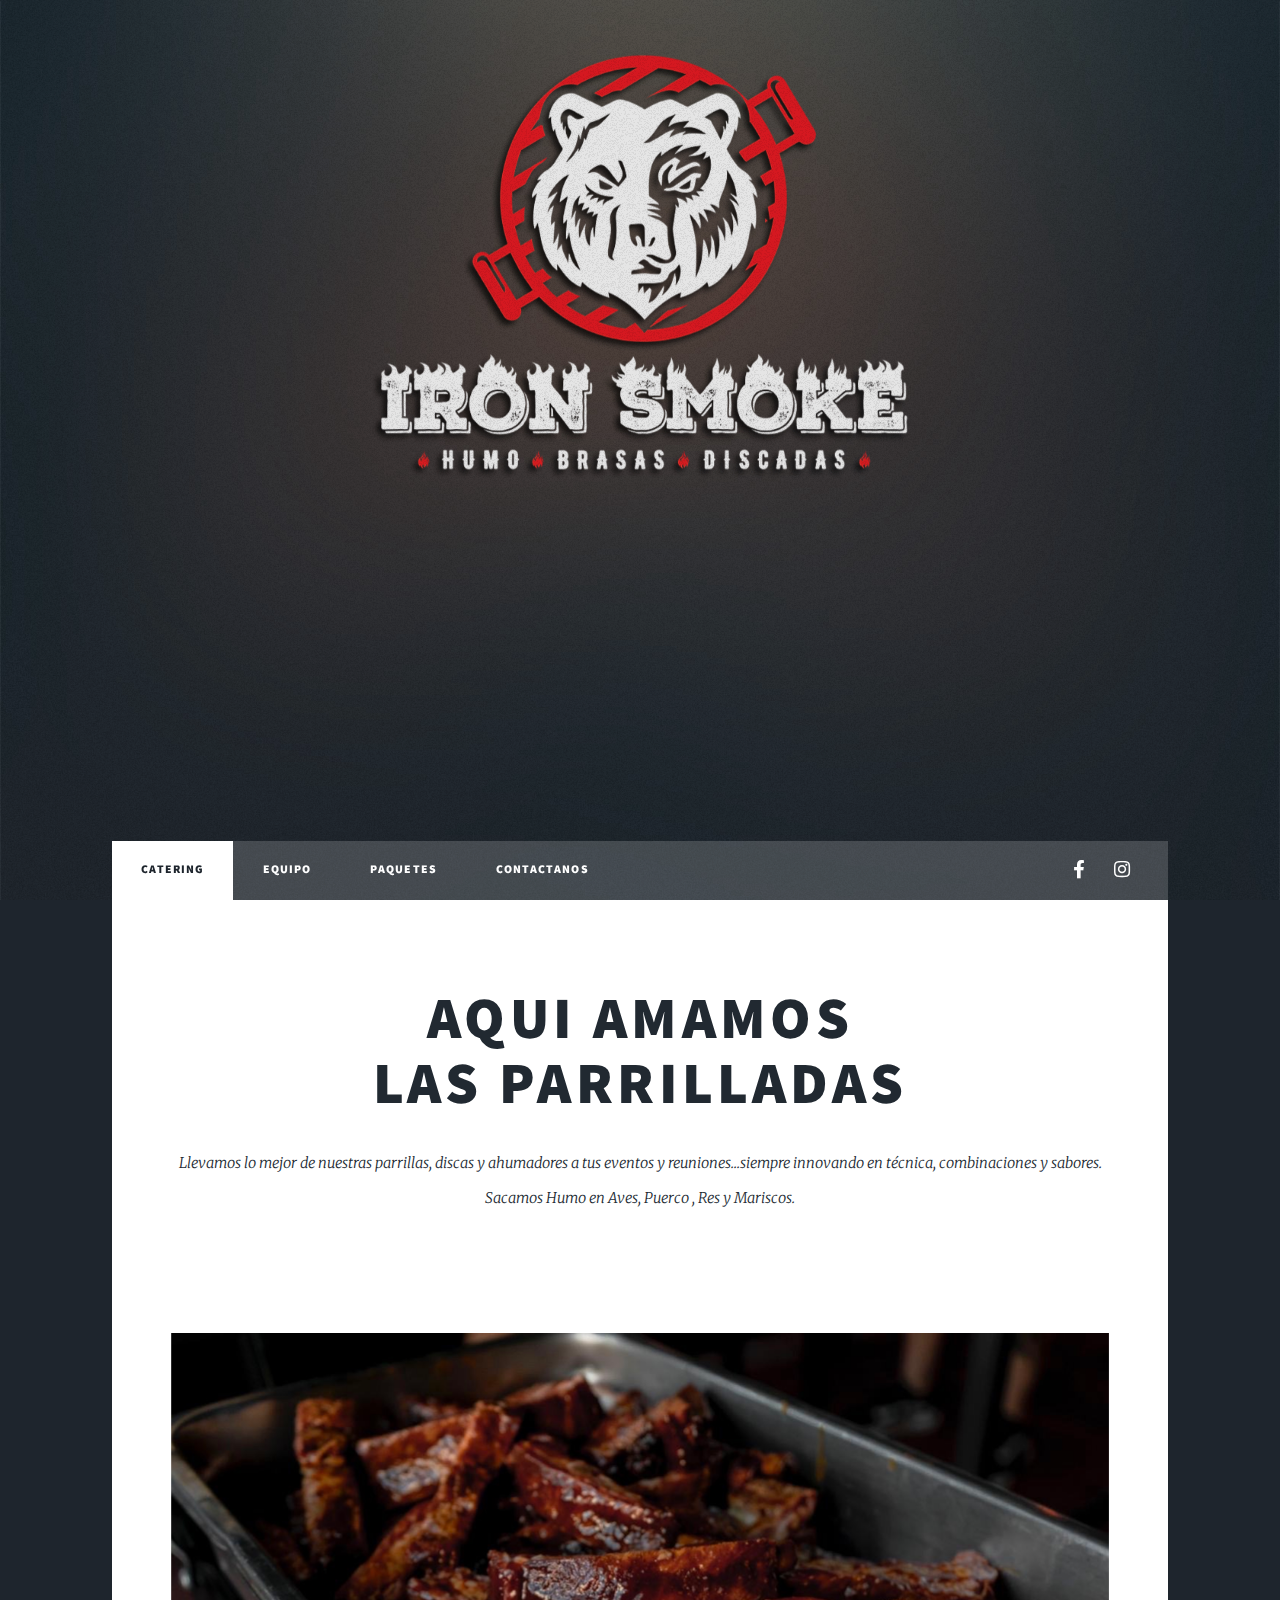
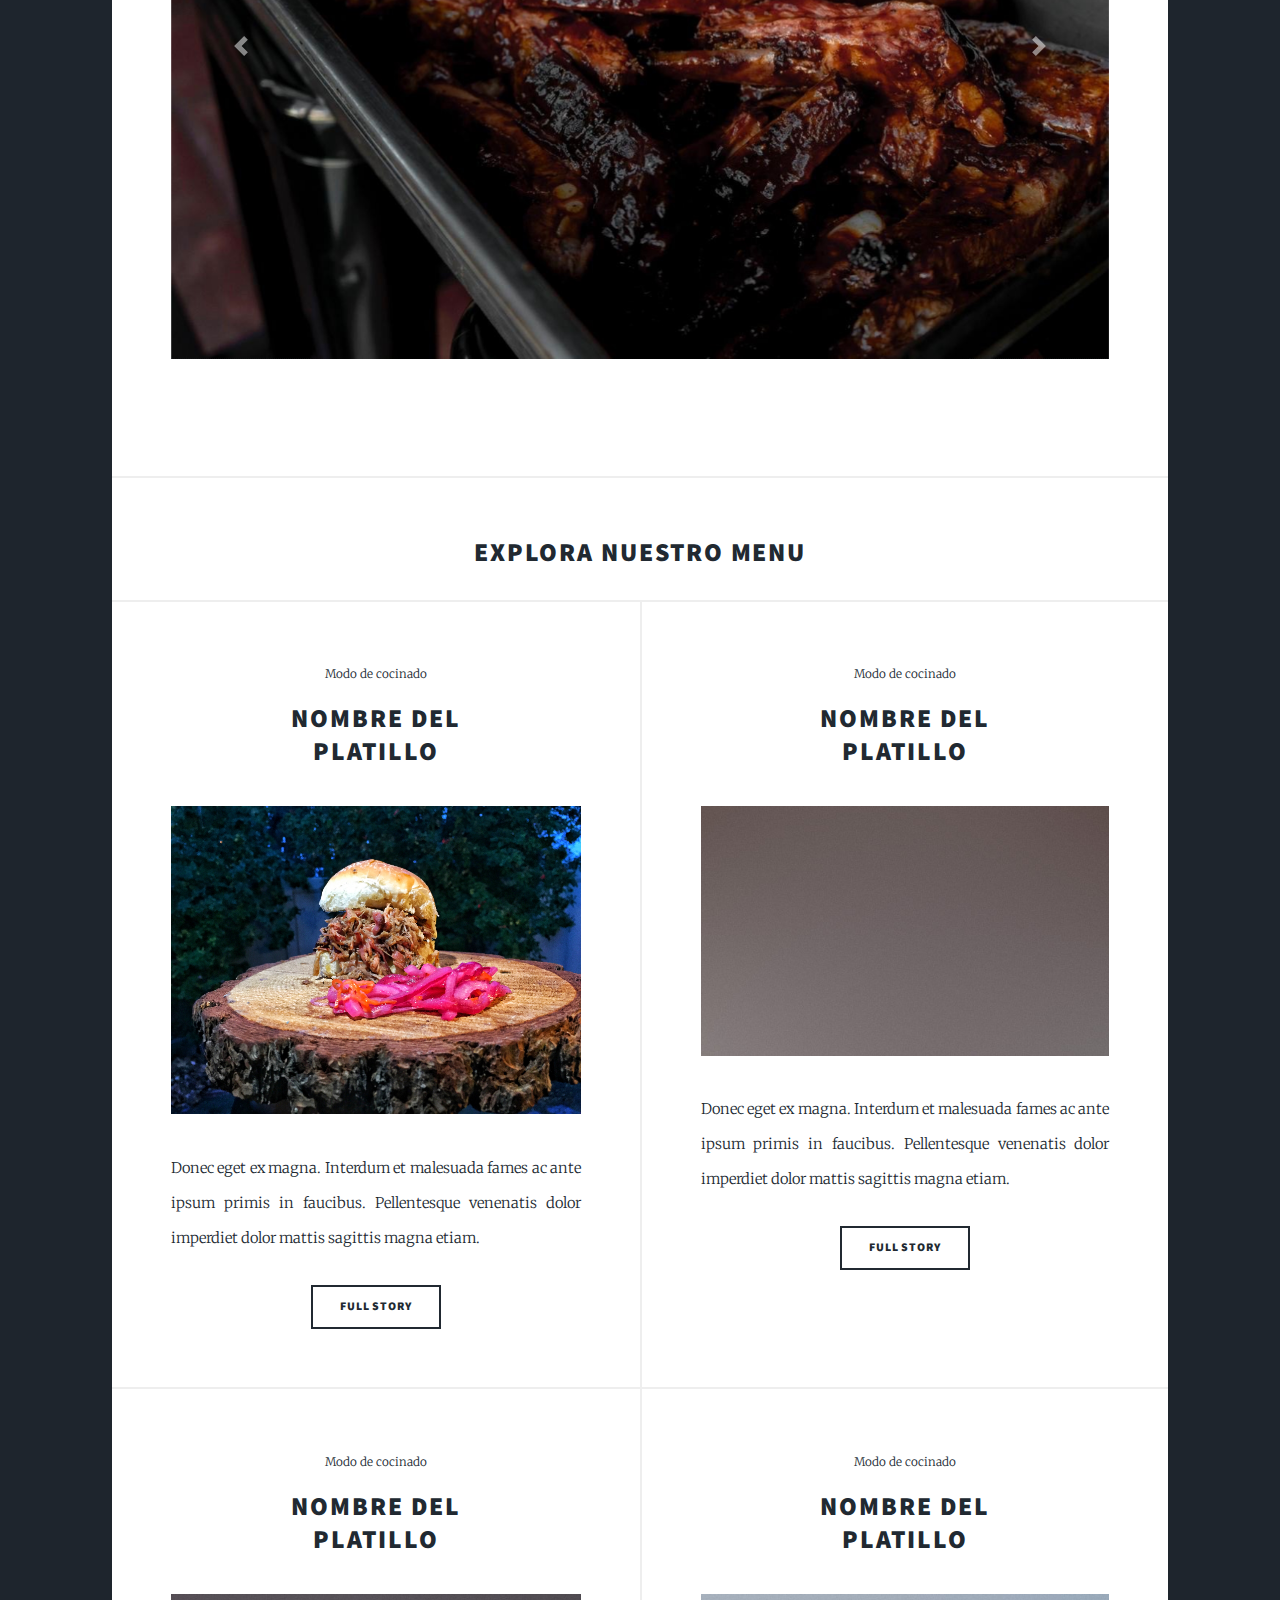
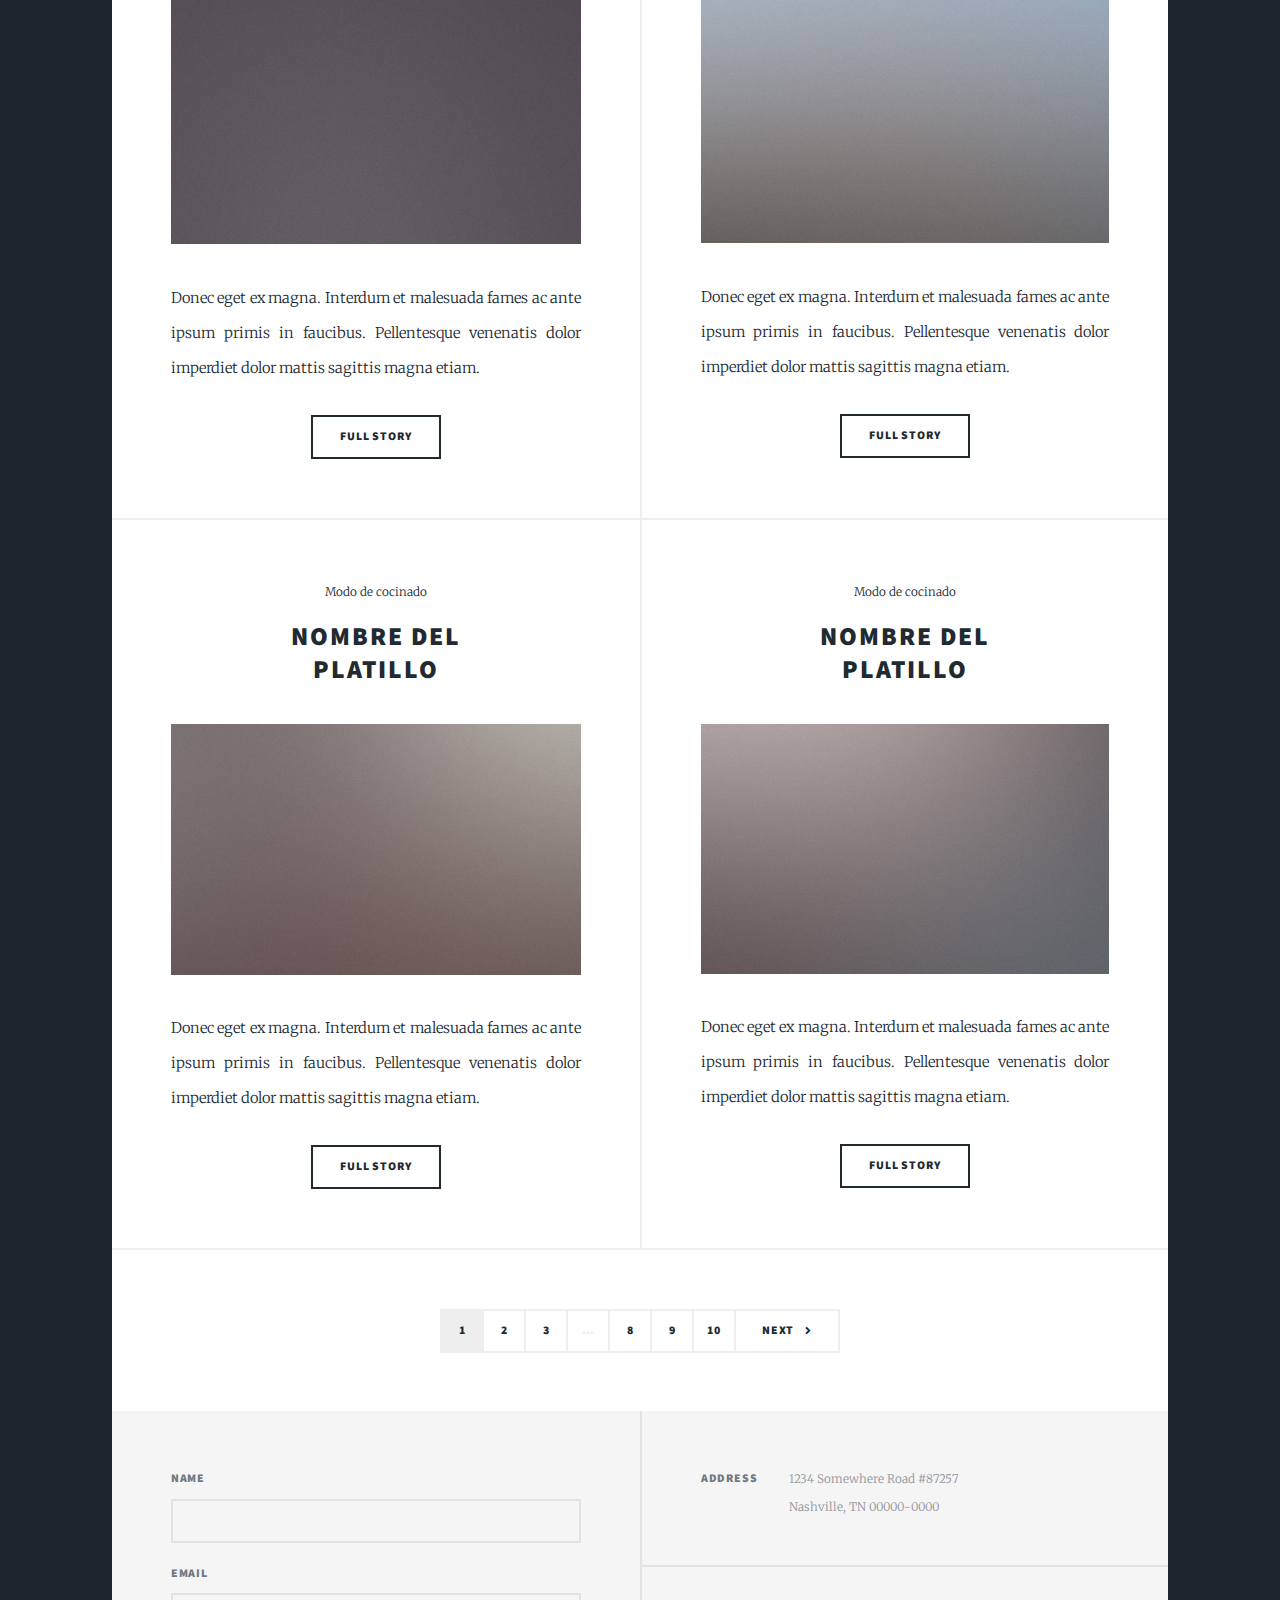
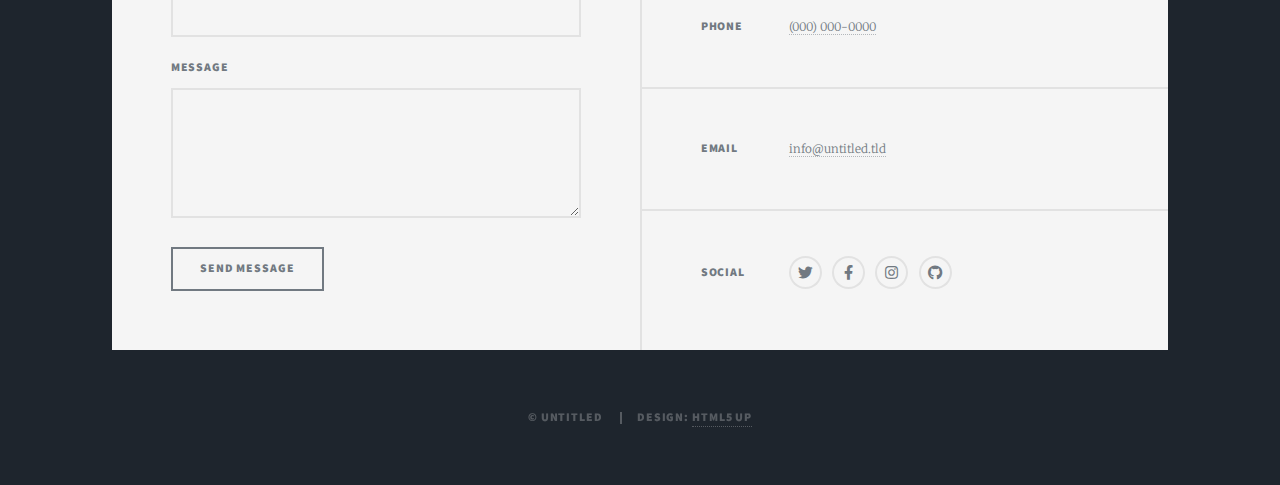
==== commit 58d1b563: "images" ====
--- a/index.html
+++ b/index.html
@@ -96,21 +96,21 @@
                 <div class="carousel-item active">
                   <img
                     class="d-block w-100"
-                    src="images/pic01.jpg"
+                    src="images/IRON SMOKE/slider1.JPG"
                     alt="First slide"
                   />
                 </div>
                 <div class="carousel-item">
                   <img
                     class="d-block w-100"
-                    src="images/pic01.jpg"
+                    src="images/IRON SMOKE/slider2.jpg"
                     alt="Second slide"
                   />
                 </div>
                 <div class="carousel-item">
                   <img
                     class="d-block w-100"
-                    src="images/pic01.jpg"
+                    src="images/IRON SMOKE/slider3.jpg"
                     alt="Third slide"
                   />
                 </div>
@@ -159,7 +159,7 @@
               </h2>
             </header>
             <a href="#" class="image fit"
-              ><img src="images/pic02.jpg" alt=""
+              ><img src="images/IRON SMOKE/landing1Burger.jpg" alt=""
             /></a>
             <p>
               Donec eget ex magna. Interdum et malesuada fames ac ante ipsum
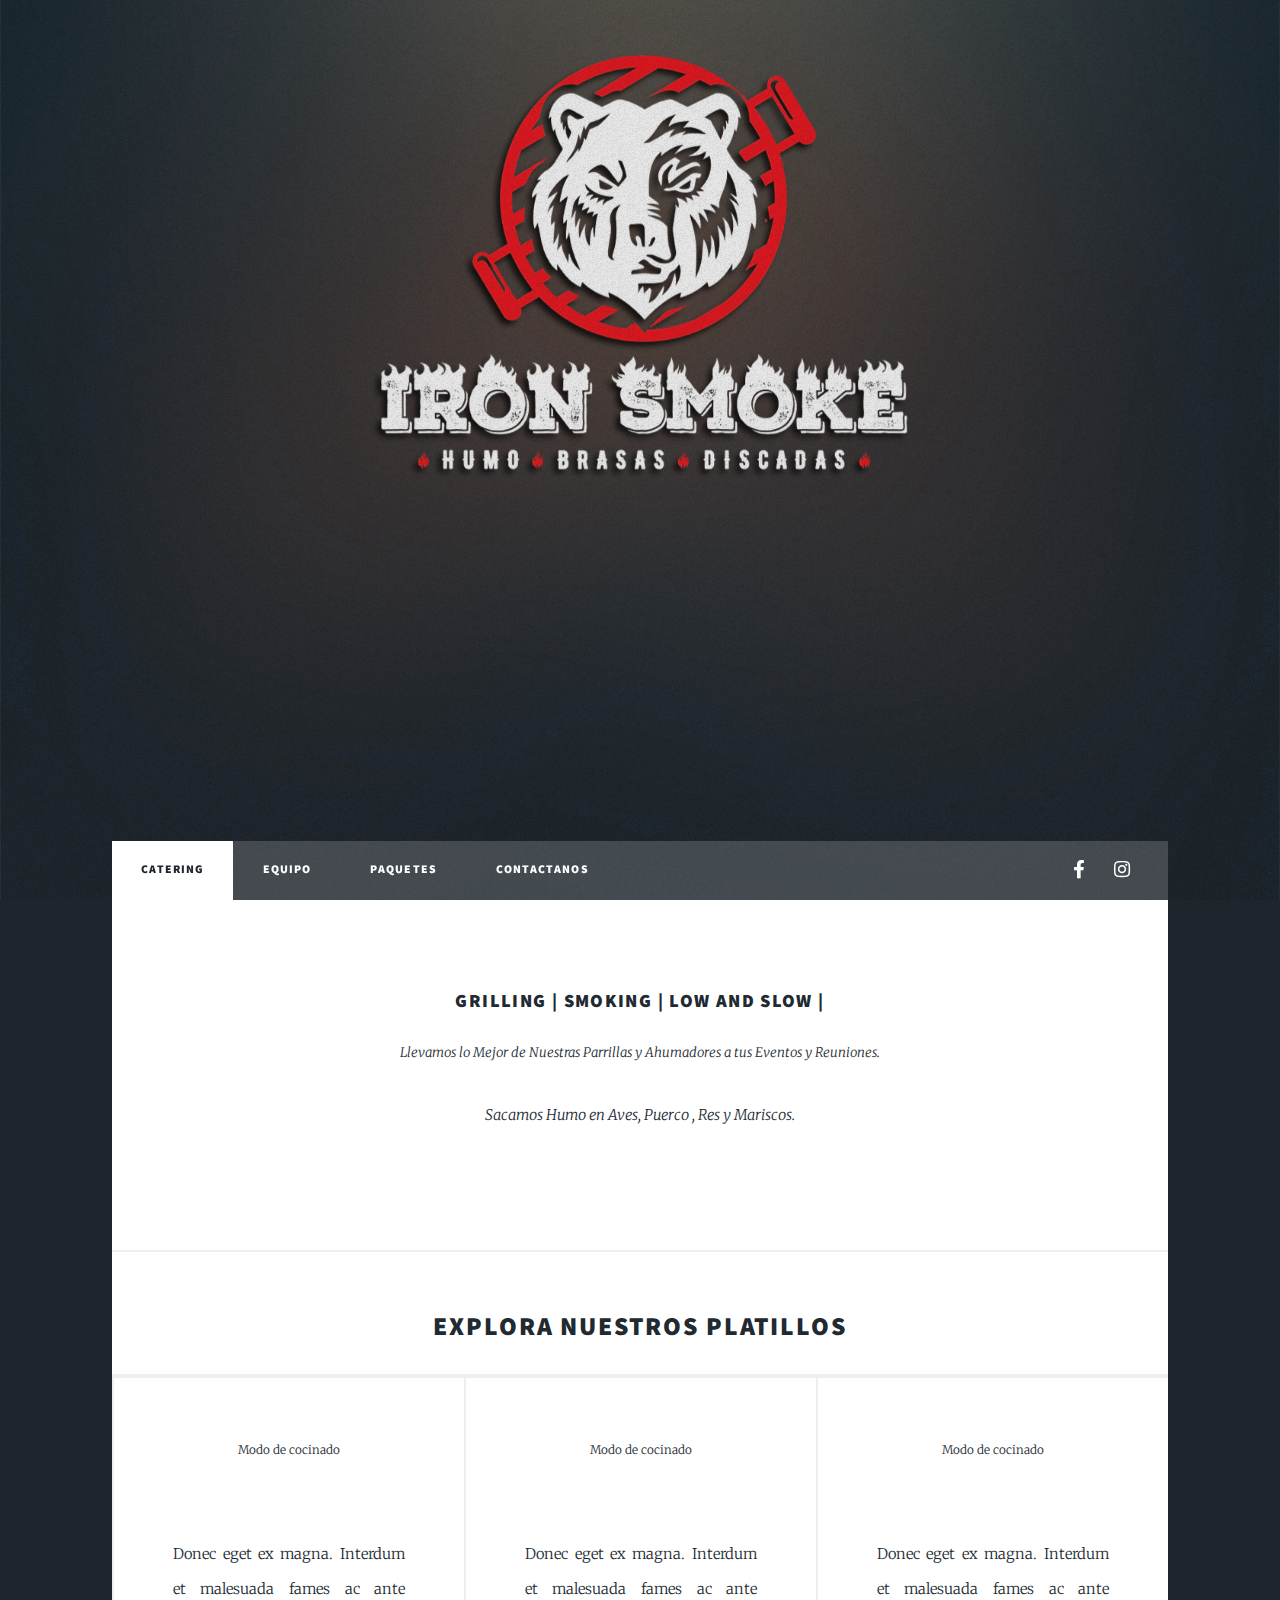
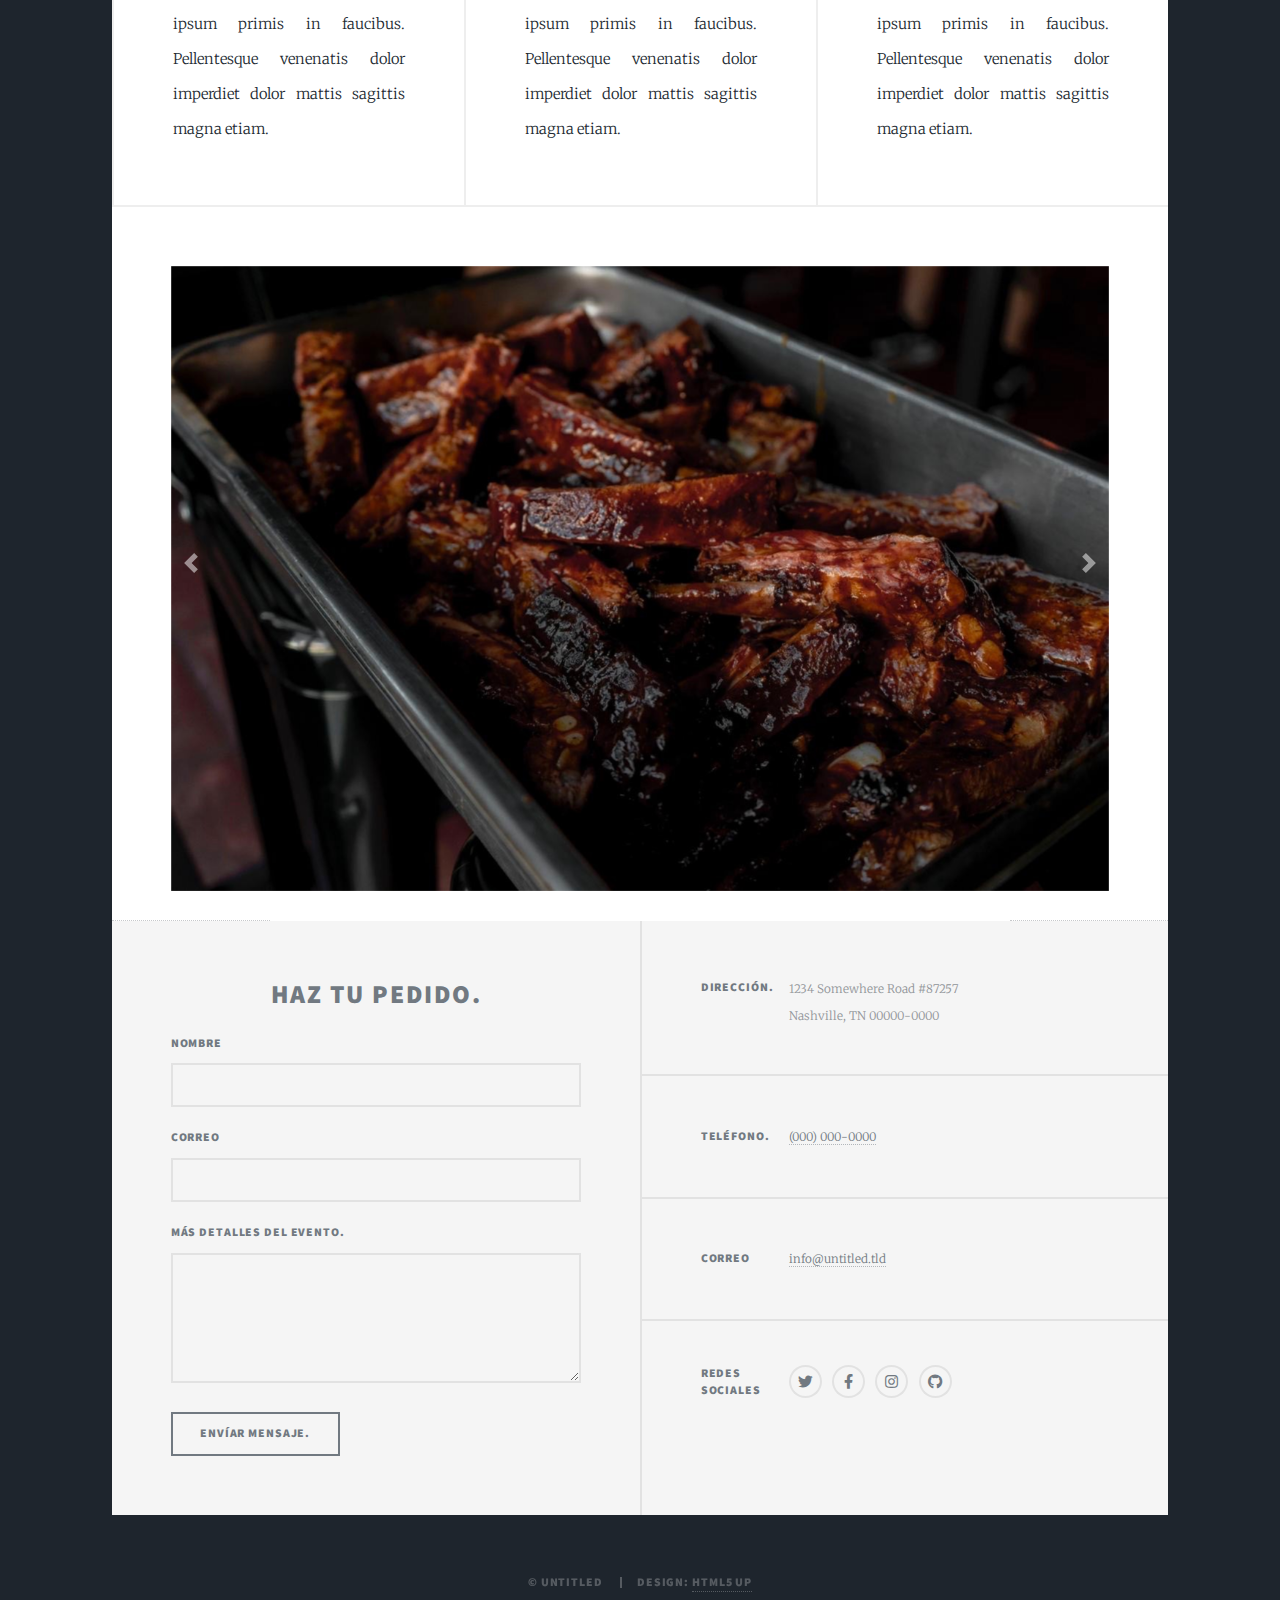
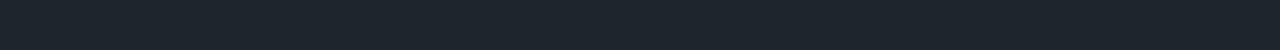
==== commit 938fa288: "main" ====
--- a/index.html
+++ b/index.html
@@ -74,76 +74,18 @@
         <!-- Featured Post -->
         <article class="post featured">
           <header class="major">
-            <h2>
-              <a href="#"
-                >Aqui amamos<br />
-                las parrilladas</a
-              >
-            </h2>
-            <p>
-              Llevamos lo mejor de nuestras parrillas, discas y ahumadores a tus
-              eventos y reuniones...siempre innovando en técnica, combinaciones
-              y sabores. Sacamos Humo en Aves, Puerco , Res y Mariscos.
-            </p>
+            <h3>
+              <a href="#">Grilling | Smoking | Low and Slow |</a>
+            </h3>
+            <p>
+              Llevamos lo Mejor de Nuestras Parrillas y Ahumadores a tus Eventos
+              y Reuniones.
+            </p>
+            <p>Sacamos Humo en Aves, Puerco , Res y Mariscos.</p>
           </header>
-          <a href="#" class="image main"
-            ><div
-              id="carouselExampleControls"
-              class="carousel slide"
-              data-ride="carousel"
-            >
-              <div class="carousel-inner">
-                <div class="carousel-item active">
-                  <img
-                    class="d-block w-100"
-                    src="images/IRON SMOKE/slider1.JPG"
-                    alt="First slide"
-                  />
-                </div>
-                <div class="carousel-item">
-                  <img
-                    class="d-block w-100"
-                    src="images/IRON SMOKE/slider2.jpg"
-                    alt="Second slide"
-                  />
-                </div>
-                <div class="carousel-item">
-                  <img
-                    class="d-block w-100"
-                    src="images/IRON SMOKE/slider3.jpg"
-                    alt="Third slide"
-                  />
-                </div>
-              </div>
-              <a
-                class="carousel-control-prev"
-                href="#carouselExampleControls"
-                role="button"
-                data-slide="prev"
-              >
-                <span
-                  class="carousel-control-prev-icon"
-                  aria-hidden="true"
-                ></span>
-                <span class="sr-only">Previous</span>
-              </a>
-              <a
-                class="carousel-control-next"
-                href="#carouselExampleControls"
-                role="button"
-                data-slide="next"
-              >
-                <span
-                  class="carousel-control-next-icon"
-                  aria-hidden="true"
-                ></span>
-                <span class="sr-only">Next</span>
-              </a>
-            </div></a
-          >
         </article>
 
-        <h2>Explora nuestro menu</h2>
+        <h2>Explora nuestros platillos</h2>
 
         <!-- Posts -->
 
@@ -151,194 +93,172 @@
           <article>
             <header>
               <span class="date">Modo de cocinado</span>
-              <h2>
-                <a href="#"
-                  >Nombre Del<br />
-                  platillo</a
-                >
-              </h2>
             </header>
             <a href="#" class="image fit"
-              ><img src="images/IRON SMOKE/landing1Burger.jpg" alt=""
+              ><img
+                src="images/IRON SMOKe/promocionales/Menu_posadas_2021_ig_costillas.jpg"
+                alt=""
             /></a>
             <p>
               Donec eget ex magna. Interdum et malesuada fames ac ante ipsum
               primis in faucibus. Pellentesque venenatis dolor imperdiet dolor
               mattis sagittis magna etiam.
             </p>
-            <ul class="actions special">
-              <li><a href="#" class="button">Full Story</a></li>
-            </ul>
           </article>
           <article>
             <header>
               <span class="date">Modo de cocinado</span>
-              <h2>
-                <a href="#"
-                  >Nombre Del<br />
-                  platillo</a
-                >
-              </h2>
             </header>
             <a href="#" class="image fit"
-              ><img src="images/pic03.jpg" alt=""
+              ><img
+                src="images/IRON SMOKE/promocionales/Menu_posadas_2021_ig_pulledpork.jpg"
+                alt=""
             /></a>
             <p>
               Donec eget ex magna. Interdum et malesuada fames ac ante ipsum
               primis in faucibus. Pellentesque venenatis dolor imperdiet dolor
               mattis sagittis magna etiam.
             </p>
-            <ul class="actions special">
-              <li><a href="#" class="button">Full Story</a></li>
-            </ul>
           </article>
           <article>
             <header>
               <span class="date">Modo de cocinado</span>
-              <h2>
-                <a href="#"
-                  >Nombre Del<br />
-                  platillo</a
-                >
-              </h2>
             </header>
             <a href="#" class="image fit"
-              ><img src="images/pic04.jpg" alt=""
+              ><img
+                src="images/IRON SMOKE/promocionales/Menu_posadas_2021_ig_pulledpork.jpg"
+                alt=""
             /></a>
             <p>
               Donec eget ex magna. Interdum et malesuada fames ac ante ipsum
               primis in faucibus. Pellentesque venenatis dolor imperdiet dolor
               mattis sagittis magna etiam.
             </p>
-            <ul class="actions special">
-              <li><a href="#" class="button">Full Story</a></li>
-            </ul>
-          </article>
-          <article>
-            <header>
-              <span class="date">Modo de cocinado</span>
-              <h2>
-                <a href="#"
-                  >Nombre Del<br />
-                  platillo</a
-                >
-              </h2>
-            </header>
-            <a href="#" class="image fit"
-              ><img src="images/pic05.jpg" alt=""
-            /></a>
-            <p>
-              Donec eget ex magna. Interdum et malesuada fames ac ante ipsum
-              primis in faucibus. Pellentesque venenatis dolor imperdiet dolor
-              mattis sagittis magna etiam.
-            </p>
-            <ul class="actions special">
-              <li><a href="#" class="button">Full Story</a></li>
-            </ul>
-          </article>
-          <article>
-            <header>
-              <span class="date">Modo de cocinado</span>
-              <h2>
-                <a href="#"
-                  >Nombre Del<br />
-                  platillo</a
-                >
-              </h2>
-            </header>
-            <a href="#" class="image fit"
-              ><img src="images/pic06.jpg" alt=""
-            /></a>
-            <p>
-              Donec eget ex magna. Interdum et malesuada fames ac ante ipsum
-              primis in faucibus. Pellentesque venenatis dolor imperdiet dolor
-              mattis sagittis magna etiam.
-            </p>
-            <ul class="actions special">
-              <li><a href="#" class="button">Full Story</a></li>
-            </ul>
-          </article>
-          <article>
-            <header>
-              <span class="date">Modo de cocinado</span>
-              <h2>
-                <a href="#"
-                  >Nombre Del<br />
-                  platillo</a
-                >
-              </h2>
-            </header>
-            <a href="#" class="image fit"
-              ><img src="images/pic07.jpg" alt=""
-            /></a>
-            <p>
-              Donec eget ex magna. Interdum et malesuada fames ac ante ipsum
-              primis in faucibus. Pellentesque venenatis dolor imperdiet dolor
-              mattis sagittis magna etiam.
-            </p>
-            <ul class="actions special">
-              <li><a href="#" class="button">Full Story</a></li>
-            </ul>
           </article>
         </section>
-
+       <div
+            id="carouselExampleControls"
+            class="carousel slide"
+            data-ride="carousel"
+          >
+            <div class="carousel-inner">
+              <div class="carousel-item active">
+                <img
+                  class="d-block w-100"
+                  src="images/IRON SMOKE/slider1.JPG"
+                  alt="First slide"
+                />
+              </div>
+              <div class="carousel-item">
+                <img
+                  class="d-block w-100"
+                  src="images/IRON SMOKe/carnes/ribbs.jpeg"
+                  alt="Second slide"
+                />
+              </div>
+              <div class="carousel-item">
+                <img
+                  class="d-block w-100"
+                  src="images/IRON SMOKE/carnes/ribsss.jpeg"
+                  alt="Third slide"
+                />
+              </div>
+              <div class="carousel-item">
+                <img
+                  class="d-block w-100"
+                  src="images/IRON SMOKE/Slider/burgerPulledPork.png"
+                  alt="Third slide"
+                />
+              </div>
+              <div class="carousel-item">
+                <img
+                  class="d-block w-100"
+                  src="images/IRON SMOKE/Slider/sliderBrochetas.jpeg"
+                  alt="Third slide"
+                />
+              </div>
+              <div class="carousel-item">
+                <img
+                  class="d-block w-100"
+                  src="images/IRON SMOKE/Slider/sliderPorkBelly.jpeg"
+                  alt="Third slide"
+                />
+              </div>
+            </div>
+            <a
+              class="carousel-control-prev"
+              href="#carouselExampleControls"
+              role="button"
+              data-slide="prev"
+            >
+              <span
+                class="carousel-control-prev-icon"
+                aria-hidden="true"
+              ></span>
+              <span class="sr-only">Previous</span>
+            </a>
+            <a
+              class="carousel-control-next"
+              href="#carouselExampleControls"
+              role="button"
+              data-slide="next"
+            >
+              <span
+                class="carousel-control-next-icon"
+                aria-hidden="true"
+              ></span>
+              <span class="sr-only">Next</span>
+            </a>
+          </div></a
+        >
         <!-- Footer -->
-        <footer>
-          <div class="pagination">
-            <!--<a href="#" class="previous">Prev</a>-->
-            <a href="#" class="page active">1</a>
-            <a href="#" class="page">2</a>
-            <a href="#" class="page">3</a>
-            <span class="extra">&hellip;</span>
-            <a href="#" class="page">8</a>
-            <a href="#" class="page">9</a>
-            <a href="#" class="page">10</a>
-            <a href="#" class="next">Next</a>
-          </div>
-        </footer>
       </div>
 
       <!-- Footer -->
       <footer id="footer">
         <section>
+          <h2>Haz tu pedido.</h2>
           <form method="post" action="#">
             <div class="fields">
               <div class="field">
-                <label for="name">Name</label>
+                <label for="name">Nombre</label>
                 <input type="text" name="name" id="name" />
               </div>
               <div class="field">
-                <label for="email">Email</label>
+                <label for="email">Correo</label>
                 <input type="text" name="email" id="email" />
               </div>
               <div class="field">
-                <label for="message">Message</label>
+                <label for="message">Más detalles del evento.</label>
                 <textarea name="message" id="message" rows="3"></textarea>
               </div>
             </div>
             <ul class="actions">
-              <li><input type="submit" value="Send Message" /></li>
+              <li><input type="submit" value="Envíar mensaje." /></li>
             </ul>
           </form>
         </section>
+        
         <section class="split contact">
+          
           <section class="alt">
-            <h3>Address</h3>
+
+            <h3>Dirección.</h3>
             <p>
               1234 Somewhere Road #87257<br />
               Nashville, TN 00000-0000
             </p>
           </section>
           <section>
-            <h3>Phone</h3>
+            <h3>Teléfono. </h3>
             <p><a href="#">(000) 000-0000</a></p>
           </section>
           <section>
-            <h3>Email</h3>
+            <h3>Correo</h3>
             <p><a href="#">info@untitled.tld</a></p>
           </section>
           <section>
-            <h3>Social</h3>
+            <h3>Redes Sociales</h3>
             <ul class="icons alt">
               <li>
                 <a href="#" class="icon brands alt fa-twitter"
--- a/assets/css/main.css
+++ b/assets/css/main.css
@@ -3947,7 +3947,6 @@
     margin: 0 0 1.5rem 0;
   }
 }
-
 #main > .posts {
   display: -moz-flex;
   display: -webkit-flex;
@@ -3975,22 +3974,16 @@
   -webkit-flex-grow: 0;
   -ms-flex-grow: 0;
   flex-grow: 0;
-}
-
-#main > .posts > * {
-  width: 50%;
-}
-
-#main > .posts > * {
-  padding: 4rem;
-  width: 50%;
+  width: 33.33%;
+  padding: 4rem; /* Adjust padding as needed */
+  box-sizing: border-box; /* Include padding in the element's total width */
 }
 
 #main > .posts > article {
   border-color: #eeeeee;
   border-left-width: 2px;
+  border-top-width: 2px;
   border-style: solid;
-  border-top-width: 2px;
   text-align: center;
 }
 
@@ -3998,40 +3991,24 @@
   margin-bottom: 0;
 }
 
-#main > .posts > article:nth-child(2n - 1) {
-  border-left-width: 0;
-}
-
-#main > .posts > article:nth-child(-n + 2) {
-  border-top-width: 0;
-}
-
 @media screen and (max-width: 980px) {
   #main > .posts > * {
-    width: 50%;
-  }
-
-  #main > .posts > * {
-    padding: 2.5rem;
-    width: 50%;
+    width: 33.33%;
+    padding: 2.5rem; /* Adjust padding for smaller screens */
   }
 }
 
 @media screen and (max-width: 736px) {
   #main > .posts > * {
     width: 100%;
-  }
-
-  #main > .posts > * {
-    padding: 2rem;
-    width: 100%;
-  }
-
-  #main > .posts > article:nth-child(2n - 1) {
+    padding: 2rem; /* Adjust padding for smaller screens */
+  }
+
+  #main > .posts > article:nth-child(3n) {
     border-left-width: 2px;
   }
 
-  #main > .posts > article:nth-child(-n + 2) {
+  #main > .posts > article:nth-child(-n + 3) {
     border-top-width: 2px;
   }
 
